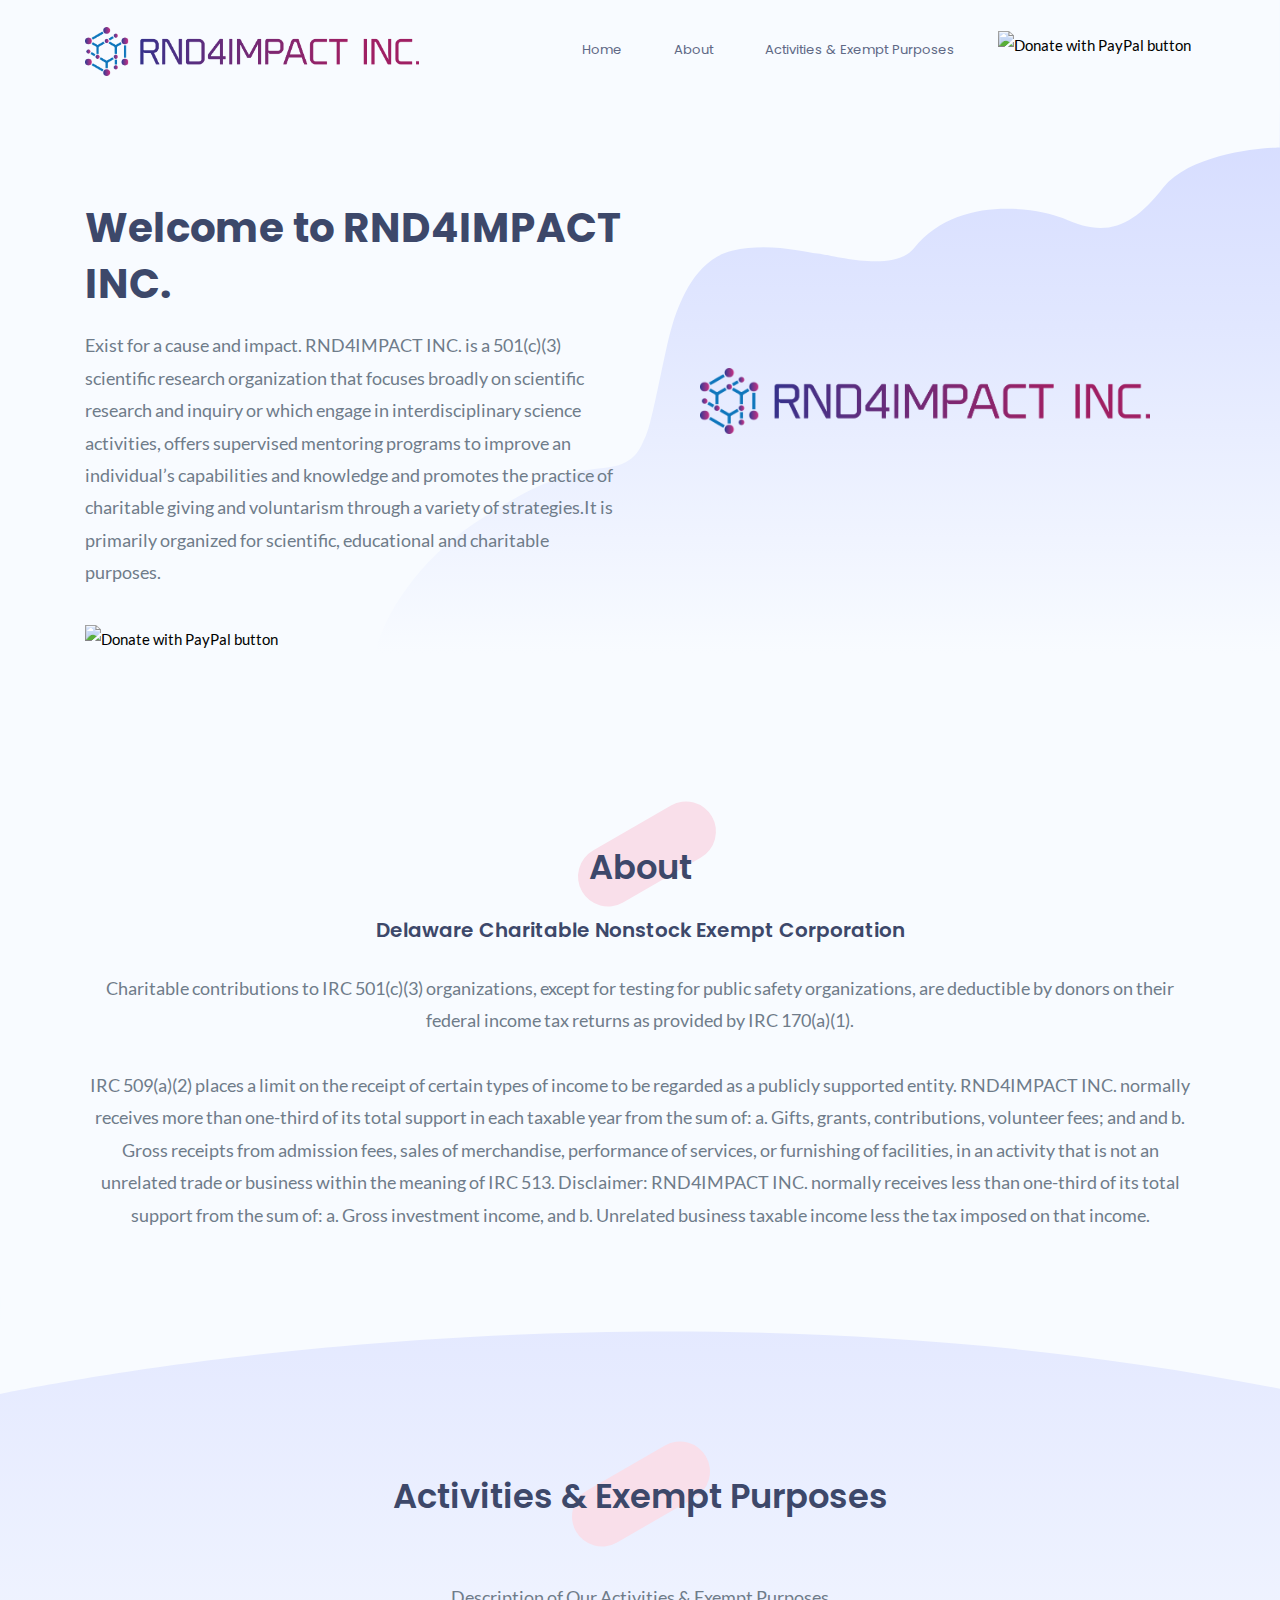
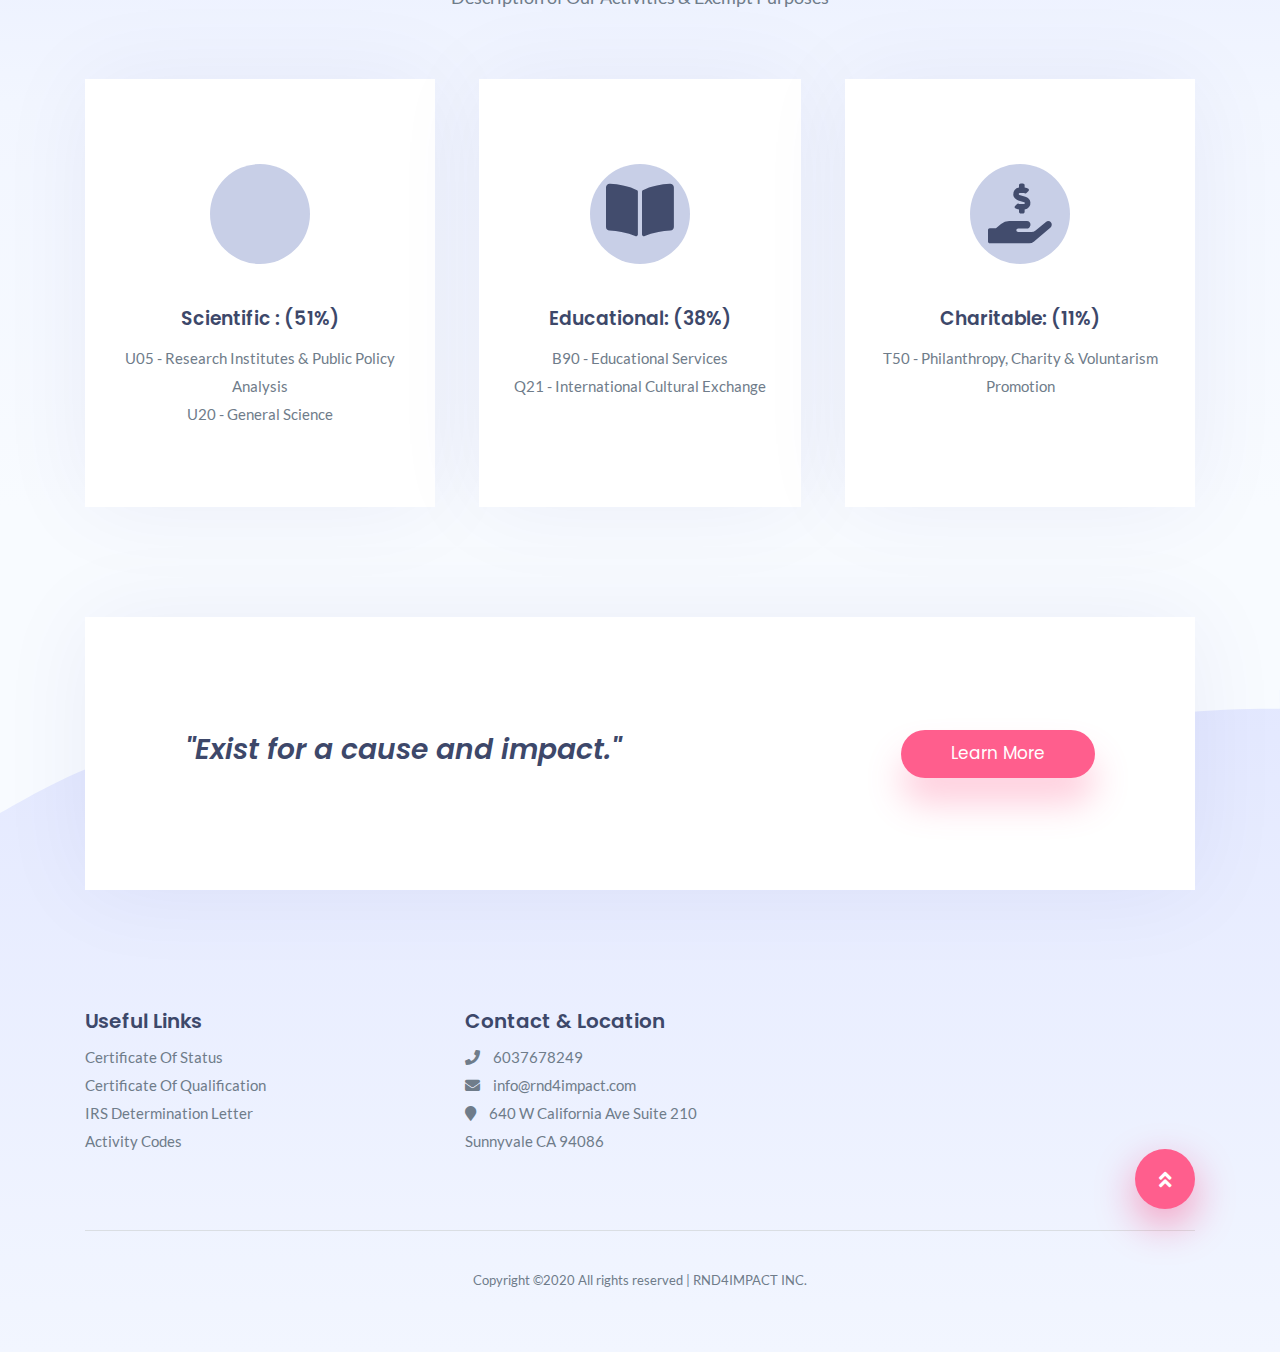
==== index.html @ 189700ea "Update index.html" ====
<!DOCTYPE html>
<html lang="zxx" class="js">
<head>
<meta charset="utf-8">
<meta name="author" content="Company Name">
<meta name="viewport" content="width=device-width, initial-scale=1, shrink-to-fit=no">
<title>RND4IMPACT INC.</title>
<meta name="description" content="description">
<meta name="keywords" content="keywords">
<!-- Favicon  -->
<link rel="shortcut icon" href="img/fav-icon.png">
<link rel="stylesheet" href="css/bootstrap.css">
<!-- styles for site -->
<link rel="stylesheet" href="css/style.css">
<link href="https://fonts.googleapis.com/css2?family=Poppins:ital,wght@0,100;0,200;0,300;0,400;0,500;0,600;0,700;1,100;1,200;1,300;1,400;1,500;1,600;1,700&display=swap" rel="stylesheet">
<script src="https://kit.fontawesome.com/1915f6d70a.js" crossorigin="anonymous"></script>
</head>

<body data-spy="scroll" data-target="#mainnav" data-offset="80" class="aster">
<div class="header-area" id="home">
  <header class="site-header is-sticky"> 
    
    <!-- Navbar -->
    <nav class="navbar navbar-expand-lg navbar-light is-transparent" id="mainnav">
      <div class="container"> <a class="navbar-brand" href="index.html"> <img src="img/INC-1.png" class="logo img-fluid" alt=""> </a>
        <button class="navbar-toggler" type="button" data-toggle="collapse" data-target="#navbarTogglerDemo01" aria-controls="navbarTogglerDemo01" aria-expanded="false" aria-label="Toggle navigation"> <span class="navbar-icon"> <i class="fas fa-bars"></i> </span> </button>
        <div class="collapse navbar-collapse justify-content-end" id="navbarTogglerDemo01">
          <ul class="navbar-nav">
            <li class="nav-item dropdown"> <a class="nav-link" href="#" >Home </a> </li>
            <li class="nav-item"> <a class="nav-link" href="index.html#about">About</a> </li>
            <li class="nav-item"> <a class="nav-link" href="index.html#activities">Activities & Exempt Purposes</a> </li>
            <!--<li class="nav-item"> <a class="nav-link" href="index.html#contact">Contact</a> </li>-->
            <li class="nav-item">
              <form action="https://www.paypal.com/cgi-bin/webscr" method="post" target="_top">
                <input type="hidden" name="cmd" value="_s-xclick" />
                <input type="hidden" name="hosted_button_id" value="R77Q7DHA9CYAE" />
                <input type="image" src="https://www.paypalobjects.com/en_US/i/btn/btn_donateCC_LG.gif" border="0" name="submit" title="PayPal - The safer, easier way to pay online!" alt="Donate with PayPal button" />
                <img alt="" border="0" src="https://www.paypal.com/en_US/i/scr/pixel.gif" width="1" height="1" />
              </form>
            </li>
          </ul>
          <!-- navbar --> 
          
        </div>
      </div>
      <!-- Container --> 
    </nav>
    <!-- End Navbar --> 
    
  </header>
  <div class="header-content">
    <div class="container">
      <div class="row align-items-center justify-content-between">
        <div class="col-lg-6 text-center text-lg-left order-last order-lg-first">
          <div class="header-text">
            <h1 class="sec-title-xl">Welcome to RND4IMPACT INC.</h1>
            <p class="lead">Exist for a cause and impact. RND4IMPACT INC. is a 501(c)(3) scientific research organization that focuses broadly on scientific research and inquiry or which engage in interdisciplinary science activities, offers supervised mentoring programs to improve an individual’s capabilities and knowledge and promotes the practice of charitable giving and voluntarism through a variety of strategies.It is primarily organized for scientific, educational and charitable purposes.</p>
            <form action="https://www.paypal.com/cgi-bin/webscr" method="post" target="_top">
              <input type="hidden" name="cmd" value="_s-xclick" />
              <input type="hidden" name="hosted_button_id" value="R77Q7DHA9CYAE" />
              <input type="image" src="https://www.paypalobjects.com/en_US/i/btn/btn_donateCC_LG.gif" border="0" name="submit" title="PayPal - The safer, easier way to pay online!" alt="Donate with PayPal button" />
              <img alt="" border="0" src="https://www.paypal.com/en_US/i/scr/pixel.gif" width="1" height="1" />
            </form>
          </div>
        </div>
        <!-- col -->
        
        <div class="col-lg-6">
          <div class="header-img sec-img"> <img src="img/INC-1.png" class="img-fluid" alt=""> </div>
        </div>
        <!-- col --> 
        
      </div>
      <!-- row --> 
    </div>
    <!-- Container --> 
  </div>
</div>

<!--   WHY THIS STARTS  -->
<div class="why-this section-pad-lg section-pad nopb" id="about">
  <div class="container">
    <div class="row justify-content-center">
      <div class="col-lg-12 text-center">
        <div class="sec-heading">
          <h2 class="sec-title-lg">About</h2>
          <!-- <p class="lead">Delaware Charitable Nonstock Exempt Corporation</p> -->
          <h5 class="mt-4">Delaware Charitable Nonstock Exempt Corporation</h5>
          <p class="lead mt--30">Charitable contributions to IRC 501(c)(3) organizations, except for testing for public safety organizations, are deductible by donors on their federal income tax returns as provided by IRC 170(a)(1). <br>
            <br>
            IRC 509(a)(2) places a limit on the receipt of certain types of income to be regarded as a publicly supported entity. RND4IMPACT INC. normally receives more than one-third of its total support in each taxable year from the sum of: a. Gifts, grants, contributions, volunteer fees; and and b. Gross receipts from admission fees, sales of merchandise, performance of services, or furnishing of facilities, in an activity that is not an unrelated trade or business within the meaning of IRC 513. Disclaimer: RND4IMPACT INC. normally receives less than one-third of its total support from the sum of: a. Gross investment income, and b. Unrelated business taxable income less the tax imposed on that income. </p>
        </div>
      </div>
      <!-- col --> 
    </div>
  </div>
  <!-- Container --> 
</div>
<!--   WHY THIS ENDS  --> 

<!--  FEATURE STARTS -->

<div class="feature section-pad nopb" id="activities">
  <div class="container">
    <div class="row justify-content-center">
      <div class="col-lg-6 text-center">
        <div class="sec-heading">
          <h2 class="sec-title-lg">Activities & Exempt Purposes</h2>
          <p class="lead">Description of Our Activities & Exempt Purposes</p>
        </div>
      </div>
      <!-- col --> 
    </div>
    <!-- row -->
    
    <div class="row justify-content-center text-center">
      <div class="col-lg-4 col-md-6">
        <div class="why-box" >
          <div class="why-img">
            <div class="social-icon"> <a href="#"><i class="fas fa-wave-square fa-4x"></i></a> </div>
          </div>
          <h2>Scientific : (51%)</h2>
          <p>U05 - Research Institutes & Public Policy Analysis<br>
            U20 - General Science<br>
            <br>
          </p>
        </div>
      </div>
      <!-- col -->
      
      <div class="col-lg-4 col-md-6">
        <div class="why-box" >
          <div class="why-img">
            <div class="social-icon"> <a href="#"><i class="fas fa-book-open fa-4x"></i></a> </div>
          </div>
          <h2>Educational: (38%)</h2>
          <p>B90 - Educational Services <br>
            Q21 - International Cultural Exchange</p>
        </div>
      </div>
      <!-- col -->
      
      <div class="col-lg-4 col-md-6">
        <div class="why-box" >
          <div class="why-img">
            <div class="social-icon"> <a href="#"><i class="fas fa-hand-holding-usd fa-4x"></i></a> </div>
          </div>
          <h2>Charitable: (11%)</h2>
          <p>T50 - Philanthropy, Charity & Voluntarism Promotion</p>
        </div>
      </div>
      <!-- col --> 
      
    </div>
    <!-- feature-content --> 
    
  </div>
  <!-- Container --> 
</div>
<!--  FEATURE ENDS --> 

<!-- CALL TO ACTION STARTS -->
<div class="cta section-pad-sm section-pad nopb">
  <div class="container">
    <div class="cta-box">
      <div class="row align-items-center justify-content-between">
        <div class="col-md-7">
          <h2 class="cta-header"><i>"Exist for a cause and impact."</i></h2>
        </div>
        <div class="col-md-4">
          <div class="cta-btn"> <a  href="#" class="btn-lg">Learn More</a> </div>
        </div>
      </div>
      <!-- row --> 
    </div>
    <!-- cta-box --> 
    
  </div>
  <!-- Container --> 
</div>
<!-- CALL TO ACTION ENDS --> 
<!-- footer start -->
<div class="footer-area nopd" id="contact">
  <div class="container">
    <div class="footer-content">
      <div class="row"> 
        
        <!-- col -->
        
        <div class="col-md-4">
          <div class="footer-widget"><br>
            <h5>Useful Links</h5>
            <ul class="footer-list">
              <li><a href="docs/certificate_of_status.pdf">Certificate Of Status</a></li>
              <li><a href="docs/certificate_of_qualification.pdf">Certificate Of Qualification </a></li>
              <li><a href="docs/irs_determination_letter.pdf">IRS Determination Letter</a></li>
              <li><a href="http://connectbrevard.org/PubApps/nteeSearch.php?gQry=allMajor&codeType=NTEE">Activity Codes</a></li>
              <!-- <li><a href="#">Contact</a></li> -->
            </ul>
          </div>
        </div>
        <!-- col --> 
        
        <!-- col -->
        
        <div class="col-md-4">
          <div class="footer-widget"><br>
            <h5>Contact & Location</h5>
            <ul class="footer-list">
              <li><i class="fa fa-phone"></i> 6037678249 </li>
              <li> <i class="fa fa-envelope"></i> <a href="mailto:info@rnd4impact.com">info@rnd4impact.com</a></li>
              <li><i class="fa fa-map-marker"></i> 640 W California Ave Suite 210 </li>
              <li>Sunnyvale CA 94086</li>
            </ul>
          </div>
        </div>
        <!-- col --> 
        
      </div>
      <!-- row -->
      <div class="up-icon"> <i class="fas fa-angle-double-up fa-lg"></i> </div>
    </div>
    <!-- Footer-content -->
    <div class="footer-text text-center">
      <p>Copyright ©2020 All rights reserved | RND4IMPACT INC.</p>
    </div>
  </div>
  <!-- Container --> 
</div>
<!-- footer end --> 

<!-- js Links start --> 
<script src="js/jquery.bundle.js"></script> 
<script src="js/script.js"></script> 
<!-- js Links end -->

</body>
</html>
---- css/style.css ----
@font-face {
  font-family: 'Poppins';
  src: url("../fonts/Poppins-Bold.eot");
  src: local("Poppins Bold"), local("Poppins-Bold"), url("../fonts/Poppins-Bold.eot?#iefix") format("embedded-opentype"), url("../fonts/Poppins-Bold.woff2") format("woff2"), url("../fonts/Poppins-Bold.woff") format("woff"), url("../fonts/Poppins-Bold.ttf") format("truetype");
  font-weight: bold;
  font-style: normal;
}
@font-face {
  font-family: 'Poppins';
  src: url("../fonts/Poppins-SemiBold.eot");
  src: local("Poppins SemiBold"), local("Poppins-SemiBold"), url("../fonts/Poppins-SemiBold.eot?#iefix") format("embedded-opentype"), url("../fonts/Poppins-SemiBold.woff2") format("woff2"), url("../fonts/Poppins-SemiBold.woff") format("woff"), url("../fonts/Poppins-SemiBold.ttf") format("truetype");
  font-weight: 600;
  font-style: normal;
}
@font-face {
  font-family: 'Poppins';
  src: url("../fonts/Poppins-Regular.eot");
  src: local("Poppins Regular"), local("Poppins-Regular"), url("../fonts/Poppins-Regular.eot?#iefix") format("embedded-opentype"), url("../fonts/Poppins-Regular.woff2") format("woff2"), url("../fonts/Poppins-Regular.woff") format("woff"), url("../fonts/Poppins-Regular.ttf") format("truetype");
  font-weight: normal;
  font-style: normal;
}
@font-face {
  font-family: 'Poppins';
  src: url("../fonts/Poppins-Light.eot");
  src: local("Poppins Light"), local("Poppins-Light"), url("../fonts/Poppins-Light.eot?#iefix") format("embedded-opentype"), url("../fonts/Poppins-Light.woff2") format("woff2"), url("../fonts/Poppins-Light.woff") format("woff"), url("../fonts/Poppins-Light.ttf") format("truetype");
  font-weight: 300;
  font-style: normal;
}
@font-face {
  font-family: 'Lato';
  src: url("../fonts/Lato-Regular.eot");
  src: local("Lato Regular"), local("Lato-Regular"), url("../fonts/Lato-Regular.eot?#iefix") format("embedded-opentype"), url("../fonts/Lato-Regular.woff2") format("woff2"), url("../fonts/Lato-Regular.woff") format("woff"), url("../fonts/Lato-Regular.ttf") format("truetype");
  font-weight: normal;
  font-style: normal;
}
@font-face {
  font-family: 'Hind Madurai';
  src: url("../fonts/HindMadurai-Regular.eot");
  src: local("Hind Madurai Regular"), local("HindMadurai-Regular"), url("../fonts/HindMadurai-Regular.eot?#iefix") format("embedded-opentype"), url("../fonts/HindMadurai-Regular.woff2") format("woff2"), url("../fonts/HindMadurai-Regular.woff") format("woff"), url("../fonts/HindMadurai-Regular.ttf") format("truetype");
  font-weight: normal;
  font-style: normal;
}
@font-face {
  font-family: 'Hind Madurai';
  src: url("../fonts/HindMadurai-SemiBold.eot");
  src: local("Hind Madurai SemiBold"), local("HindMadurai-SemiBold"), url("../fonts/HindMadurai-SemiBold.eot?#iefix") format("embedded-opentype"), url("../fonts/HindMadurai-SemiBold.woff2") format("woff2"), url("../fonts/HindMadurai-SemiBold.woff") format("woff"), url("../fonts/HindMadurai-SemiBold.ttf") format("truetype");
  font-weight: 600;
  font-style: normal;
}
@font-face {
  font-family: 'Hind Madurai';
  src: url("../fonts/HindMadurai-Bold.eot");
  src: local("Hind Madurai Bold"), local("HindMadurai-Bold"), url("../fonts/HindMadurai-Bold.eot?#iefix") format("embedded-opentype"), url("../fonts/HindMadurai-Bold.woff2") format("woff2"), url("../fonts/HindMadurai-Bold.woff") format("woff"), url("../fonts/HindMadurai-Bold.ttf") format("truetype");
  font-weight: bold;
  font-style: normal;
}
body {
  font-family: 'Poppins';
  font-size: 14px;
  line-height: 1.875;
  font-weight: normal;
  color: #6f7c8a;
  background-color: #F8FBFF;
  position: relative;
  min-width: 320px;
}
@media all and (min-width: 576px) {
  body {
    font-size: 15px;
  }
}
@media all and (min-width: 1400px) {
  body {
    font-size: 16px;
  }
}
html, body {
  overflow-x: hidden;
}
h1, h2, h3, h4, h5, h6, .h1, .h2, .h3, .h4, .h5, .h6 {
  line-height: 1.33;
  font-weight: 600;
}
h1, .h1 {
  font-size: 2.93em;
}
h2, .h2 {
  font-size: 2.3em;
}
h3, .h3 {
  font-size: 1.87em;
}
h4, .h4 {
  font-size: 1.6em;
}
h5, .h5 {
  font-size: 1.33em;
}
h6, .h6 {
  font-size: 1.07em;
}
.lead {
  font-size: 1.1em;
  line-height: 1.8;
  font-weight: normal;
}
@media all and (min-width: 576px) {
  .lead {
    font-size: 1.2em;
  }
}
ul, ol {
  padding: 0;
}
ul li, ol li {
  list-style: none;
}
.relative {
  position: relative;
}
b, strong {
  font-weight: 600;
}
a {
  outline: 0;
  transition: all 0.5s;
}
a:link, a:visited {
  text-decoration: none;
}
a:hover, a:focus, a:active {
  outline: 0;
}
button {
  cursor: pointer;
  transition: all .5s;
}
button:focus {
  outline: 0;
}
.container {
  position: relative;
  z-index: 5;
}
.overflow {
  overflow: hidden;
}
.aster {
  font-family: 'Lato';
}
.aster h1, .aster h2, .aster h3, .aster h4, .aster h5, .aster h6 {
  font-family: 'Poppins';
  color: #3d486a;
}
.aster blockquote {
  color: #6f7c8a;
}
.aster-alter {
  background-color: #fff;
}
.hosta {
  background-color: #fff;
}
.hosta h1, .hosta h2, .hosta h3, .hosta h4, .hosta h5, .hosta h6, .hosta span, .hosta blockquote {
  font-family: 'Hind Madurai';
  color: #4a5b7a;
}
.hosta p {
  font-weight: 300;
}
.hosta .lead {
  font-weight: normal;
}
a {
  text-decoration: none;
}
a:hover {
  color: #fff;
  text-decoration: none;
}
img {
  max-width: 100%;
}
input:focus {
  outline: none;
}
textarea {
  height: 60px;
}
textarea:focus {
  outline: none;
}
@media all and (min-width: 992px) {
  .sec-text-pad {
    padding-right: 20px;
    padding-left: 20px;
  }
}
.sec-heading {
  padding-bottom: 30px;
}
.sec-heading p {
  padding-top: 20px;
}
.sec-heading-s3 {
  padding-bottom: 20px;
}
.sec-heading-s3 p {
  padding-top: 10px;
  color: #4a5b7a;
}
@media all and (min-width: 576px) {
  .sec-heading {
    padding-bottom: 50px;
  }
  .sec-heading p {
    padding-top: 50px;
  }
  .sec-heading-s3 {
    padding-bottom: 50px;
  }
  .sec-heading-s3 p {
    padding-top: 20px;
  }
  .sec-heading-xl p {
    padding-top: 30px;
  }
}
.sec-heading h2::before {
  content: "";
  position: absolute;
  width: 100px;
  height: 40px;
  border-radius: 40px;
  background-color: #f9dfea;
  -webkit-transform: rotate(-30deg);
  -moz-transform: rotate(-30deg);
  left: 36%;
  top: -4%;
  z-index: -1;
}
@media all and (min-width: 361px) {
  .sec-heading h2::before {
    left: 38%;
  }
}
@media all and (min-width: 481px) {
  .sec-heading h2::before {
    width: 120px;
    height: 50px;
  }
}
@media all and (min-width: 768px) {
  .sec-heading h2::before {
    width: 140px;
    left: 40%;
  }
}
@media all and (min-width: 992px) {
  .sec-heading h2::before {
    width: 150px;
    height: 60px;
    left: 37%;
  }
}
.text-block {
  padding-top: 30px;
}
.text-block p {
  padding: 0;
  margin: 0;
}
@media all and (min-width: 768px) {
  .text-block {
    padding-top: 0;
  }
  .text-block p {
    padding: 10px 0;
  }
}
.text-block-1 h2 {
  font-weight: 600;
  font-size: 1.5em;
  line-height: 1.5;
}
@media all and (min-width: 480px) {
  .text-block-1 p {
    padding-top: 10px;
  }
  .text-block-1 h2 {
    font-size: 2.5em;
  }
}
@media all and (min-width: 992px) {
  .text-block-1 p {
    padding-right: 80px;
  }
  .text-block-1 h2 {
    font-size: 2.88em;
  }
}
.text-block-2 {
  padding-top: 30px;
}
.text-block-2 p {
  padding-top: 5px;
  padding-bottom: 10px;
  margin: 0;
}
@media all and (min-width: 768px) {
  .text-block-2 {
    padding-top: 0;
  }
  .text-block-2 p {
    padding-top: 20px;
    padding-bottom: 30px;
  }
}
.sec-img {
  max-width: 250px;
  margin: 0 auto;
  text-align: center;
}
@media all and (min-width: 576px) {
  .sec-img {
    max-width: 450px;
  }
}
@media all and (min-width: 992px) {
  .sec-img {
    max-width: 100%;
  }
}
.sec-title-sm {
  font-weight: normal;
  font-size: 1em;
  line-height: 1.8;
}
.sec-title-md {
  line-height: 1.5;
}
.sec-title-lg {
  font-size: 1.4em;
  line-height: 1.5;
}
.sec-title-xl {
  font-size: 1.5em;
  font-weight: bold;
  line-height: 1.375;
}
.sec-title-xxl {
  font-size: 1.6em;
  line-height: 1.5;
}
@media all and (min-width: 480px) {
  .sec-title-lg {
    font-size: 2.2em;
  }
  .sec-title-xl {
    font-size: 2.5em;
  }
  .sec-title-xxl {
    font-size: 2.5em;
  }
}
@media all and (min-width: 768px) {
  .sec-title {
    font-size: 3em;
  }
  .sec-title-sm {
    font-size: 1.25em;
  }
  .sec-title-lg {
    font-size: 2.25em;
  }
  .sec-title-xl {
    font-size: 2.7em;
  }
}
.pt {
  padding-top: 50px;
}
.pt-sm {
  padding-top: 20px;
}
.pb {
  padding-bottom: 50px;
}
@media all and (min-width: 576px) {
  .pt {
    padding-top: 100px;
  }
  .pb {
    padding-bottom: 100px;
  }
}
@media all and (min-width: 992px) {
  .pt {
    padding-top: 130px;
  }
  .pt-sm {
    padding-top: 50px;
  }
  .pb {
    padding-bottom: 130px;
  }
}
.horizontal-line {
  height: 1px;
  width: 100px;
  background-color: #fff;
  margin-bottom: 5px;
  margin-left: 2px;
  display: inline-block;
}
.error {
  color: #d63031;
}
.section-pad {
  padding-top: 50px;
  padding-bottom: 50px;
}
.section-pad-xs {
  padding-top: 50px;
  padding-bottom: 50px;
}
.section-pad-sm {
  padding-top: 50px;
  padding-bottom: 50px;
}
.section-pad-md {
  padding-top: 50px;
  padding-bottom: 50px;
}
.section-pad-lg {
  padding-top: 60px;
  padding-bottom: 60px;
}
.section-pad-xl {
  padding-top: 70px;
  padding-bottom: 70px;
}
.section-pad.nopd {
  padding-top: 0;
  padding-bottom: 0;
}
.section-pad.nopb {
  padding-bottom: 0;
}
.section-pad.nopt {
  padding-top: 0;
}
@media all and (min-width: 576px) {
  .section-pad {
    padding-top: 80px;
    padding-bottom: 80px;
  }
  .section-pad-xs {
    padding-top: 50px;
    padding-bottom: 50px;
  }
  .section-pad-sm {
    padding-top: 60px;
    padding-bottom: 60px;
  }
  .section-pad-md {
    padding-top: 70px;
    padding-bottom: 70px;
  }
  .section-pad-lg {
    padding-top: 90px;
    padding-bottom: 90px;
  }
  .section-pad-xl {
    padding-top: 100px;
    padding-bottom: 100px;
  }
}
@media all and (min-width: 992px) {
  .section-pad {
    padding-top: 175px;
    padding-bottom: 175px;
  }
  .section-pad-xs {
    padding-top: 80px;
    padding-bottom: 80px;
  }
  .section-pad-sm {
    padding-top: 110px;
    padding-bottom: 110px;
  }
  .section-pad-md {
    padding-top: 150px;
    padding-bottom: 150px;
  }
  .section-pad-lg {
    padding-top: 190px;
    padding-bottom: 190px;
  }
  .section-pad-xl {
    padding-top: 245px;
    padding-bottom: 245px;
  }
}
@media all and (min-width: 992px) {
  .box-border {
    border: 1px solid #e1e4ec;
  }
  .box-border-tn {
    border-top: none;
  }
  .box-border-bn {
    border-bottom: none;
  }
  .box-border-rn {
    border-right: none;
  }
  .box-border-ln {
    border-left: none;
  }
}
.mb-x1 {
  margin-bottom: 10px;
}
.mb-x2 {
  margin-bottom: 20px;
}
.mb-x3 {
  margin-bottom: 30px;
}
.mb-x4 {
  margin-bottom: 40px;
}
.mb-x5 {
  margin-bottom: 50px;
}
.mbn-x1 {
  margin-bottom: -10px;
}
.mbn-x2 {
  margin-bottom: -20px;
}
.mbn-x3 {
  margin-bottom: -30px;
}
.mbn-x4 {
  margin-bottom: -40px;
}
.mbn-x5 {
  margin-bottom: -50px;
}
.mt-x1 {
  margin-top: 10px;
}
.mt-x2 {
  margin-top: 20px;
}
.mt-x3 {
  margin-top: 30px;
}
.mt-x4 {
  margin-top: 40px;
}
.mt-x5 {
  margin-top: 50px;
}
.mtn-x1 {
  margin-top: -10px;
}
.mtn-x2 {
  margin-top: -20px;
}
.mtn-x3 {
  margin-top: -30px;
}
.mtn-x4 {
  margin-top: -40px;
}
.mtn-x5 {
  margin-top: -50px;
}
.navbar-brand {
  transition: .6s;
  padding: 0;
  height: auto;
  transition: all .5s linear;
}
.navbar-brand img {
  max-height: 70%;
  margin-top: 12px;
}
.site-header {
  position: relative;
  transition: all .5s linear;
}
.site-header .navbar {
  background: transparent;
  position: relative;
  z-index: 2000;
  top: 0;
  width: 100%;
  transition: all .5s linear;
}
.site-header.has-fixed .navbar {
  position: fixed;
  width: 100%;
  transition: padding .5s linear;
  padding: 10px 0;
  top: 0;
  background-color: #dee4ff;
}
.site-header.has-fixed .navbar-brand {
  padding-top: 0;
  padding-bottom: 0;
  height: 50px;
  transition: all .5s linear;
}
.header-area-s2 .site-header {
  position: relative;
  transition: all .5s linear;
}
.header-area-s2 .site-header .navbar {
  background: transparent;
  position: relative;
  z-index: 2000;
  top: 0;
  width: 100%;
  transition: all .5s linear;
}
.header-area-s2 .site-header.has-fixed .navbar {
  position: fixed;
  width: 100%;
  transition: padding .5s linear;
  padding: 10px 0;
  top: 0;
  background-color: #8b9aff;
}
.header-area-s2 .site-header.has-fixed .navbar-brand {
  padding-top: 0;
  padding-bottom: 0;
  height: 50px;
  transition: all .5s linear;
}
.header-area-s3 .site-header {
  position: relative;
  transition: all .5s linear;
}
.header-area-s3 .site-header .navbar {
  background: transparent;
  position: relative;
  z-index: 2000;
  top: 0;
  width: 100%;
  transition: all .5s linear;
}
.header-area-s3 .site-header.has-fixed .navbar {
  position: fixed;
  width: 100%;
  transition: padding .5s linear;
  padding: 10px 0;
  top: 0;
  background-color: #4e3bb1;
}
.header-area-s3 .site-header.has-fixed .navbar-brand {
  padding-top: 0;
  padding-bottom: 0;
  height: 50px;
  transition: all .5s linear;
}
@media all and (min-width: 992px) {
  .navbar-brand {
    height: 70px;
  }
  .site-header .navbar {
    position: absolute;
    padding: 15px 0;
  }
  .header-area-s2 .site-header .navbar {
    position: absolute;
    padding: 15px 0;
  }
  .header-area-s3 .site-header .navbar {
    position: absolute;
    padding: 15px 0;
  }
}
.navbar.is-transparent.active {
  background: #dee4ff;
}
.header-area-s2 .navbar.is-transparent.active {
  background: #8b9aff;
}
.header-area-s3 .navbar.is-transparent.active {
  background: #1A0C52;
}
@media all and (min-width: 992px) {
  .navbar.is-transparent.active {
    background: transparent;
  }
  .header-area-s2 .navbar.is-transparent.active {
    background: transparent;
  }
  .header-area-s3 .navbar.is-transparent.active {
    background: transparent;
  }
}
.navbar-toggler {
  background-color: #8b9aff;
}
.navbar-toggler:focus {
  outline: none;
}
.header-area-s2 .navbar-toggler {
  background-color: #3742fa;
}
.header-area-s3 .navbar-toggler {
  background-color: #6580CE;
}
.navbar-icon i {
  color: #fff;
}
.navbar-light .navbar-nav .nav-link {
  color: #606985;
  font-size: .875em;
  line-height: 2.5;
  font-family: 'Poppins';
  font-weight: normal;
}
.navbar-light .navbar-nav .nav-link:hover {
  color: #2980b9;
}
.header-area-s2 .navbar-light .navbar-nav .nav-link {
  color: #fff;
}
.header-area-s2 .navbar-light .navbar-nav .nav-link:hover {
  color: #3742fa;
}
.header-area-s3 .navbar-light .navbar-nav .nav-link {
  color: #fff;
}
.header-area-s3 .navbar-light .navbar-nav .nav-link:hover {
  color: #fff200;
}
.dropdown:hover .nav-link, .dropdown:focus .nav-link {
  color: #2980b9;
}
.header-area-s2 .dropdown:hover .nav-link, .header-area-s2 .dropdown:focus .nav-link {
  color: #3742fa;
}
.header-area-s3 .dropdown:hover .nav-link, .header-area-s3 .dropdown:focus .nav-link {
  color: #fff200;
}
.nav-item {
  padding: 0 5px 0 5px;
}
.nav-item:last-child {
  padding-right: 0;
  padding-left: 5px;
  padding-top: 0;
}
@media all and (min-width: 992px) {
  .nav-item:last-child {
    padding-right: 0;
    padding-left: 18px;
    padding-top: 5px;
  }
}
@media all and (min-width: 1200px) {
  .nav-item {
    padding: 0 18px 0 18px;
  }
}
.logo {
  width: 160px;
  height: auto;
}
@media all and (min-width: 480px) {
  .logo {
    width: auto;
    height: auto;
  }
}
.dropdown-menu {
  background-color: #6580CE;
  padding: 0;
  top: 115%;
  border: none;
  border-radius: 0;
}
.dropdown-item {
  color: #fff;
  font-size: .875em;
  line-height: 2.5;
  font-family: 'Poppins';
  font-weight: normal;
  padding: 5px 15px;
  text-align: left;
}
.dropdown-item:hover {
  background-color: #4834d4;
  color: #fff;
}
.dropdown-item:focus {
  background-color: #6580CE;
  color: #fff;
}
.dropdown-item.active {
  background-color: #4834d4;
}
.dropdown-toggle:after {
  vertical-align: 1px;
  border-top: 5px solid;
  border-right: 5px solid transparent;
  border-bottom: 0;
  border-left: 5px solid transparent;
}
.btn-menu {
  display: inline-block;
  border: none;
  padding: 2px 30px 2px 30px;
  border-radius: 30px;
  font-family: 'Poppins';
  font-weight: 600;
  font-size: .875em;
  line-height: 2.5;
  background-color: #C8CFE7;
  color: #3d486a;
}
.btn-menu:hover {
  background-color: #FF5E8D;
}
.btn-menu-2 {
  border: 2px solid #fff;
  background-color: transparent;
  color: #fff;
}
.btn-menu-2:hover {
  background-color: transparent;
  border: 2px solid #FF5E8D;
}
.btn-menu-3 {
  font-family: 'Hind Madurai';
  background-color: rgba(255, 255, 255, 0.1);
  color: #fff;
  transition: all .5s ease;
}
.btn-menu-3 i {
  transition: all .5s ease;
  color: #f7949c;
  padding-left: 10px;
}
.btn-menu-3:hover {
  background-color: #C8CFE7;
  color: #3d486a;
}
.btn-menu-3:hover i {
  color: #3d486a;
}
.btn-link {
  text-decoration: none;
  color: #FF5E8D;
  font-family: 'Lato';
  font-weight: normal;
  font-size: 1em;
  line-height: 2.25em;
  border-bottom: 1px solid #FF5E8D;
}
.btn-link:focus {
  color: #FF5E8D;
  border: none;
}
.btn-link:hover {
  color: #7c98e7;
  border-bottom: 1px solid #7c98e7;
  text-decoration: none;
}
.btn-hover:hover {
  color: #FF5E8D;
  background-color: #fff;
  box-shadow: 0px 25px 35px rgba(255, 255, 255, 0.3);
}
.btn-lg {
  display: inline-block;
  border: none;
  border-radius: 30px;
  font-family: 'Poppins';
  font-weight: normal;
  padding: 5px 30px 5px 30px;
  color: #fff;
  box-shadow: 0px 25px 35px rgba(255, 94, 141, 0.3);
  font-size: 1em;
  line-height: 2;
  background-color: #FF5E8D;
}
.btn-lg:hover {
  background-color: #7c98e7;
  box-shadow: 0px 25px 35px rgba(124, 152, 231, 0.3);
}
.btn-lg-s3 {
  display: inline-block;
  font-family: 'Hind Madurai';
  font-weight: 600;
  position: relative;
  border: none;
  border-radius: 30px;
  padding: 5px 30px 5px 30px;
  background: linear-gradient(to right, #f5848f, #fdb8ab);
  -webkit-backface-visibility: hidden;
  z-index: 1;
}
.btn-lg-s3 span {
  color: #fff;
  position: relative;
  z-index: 3;
}
.btn-lg-s3:after {
  position: absolute;
  content: '';
  top: 0;
  left: 0;
  width: 100%;
  height: 100%;
  border-radius: 30px;
  background: linear-gradient(to right, #fdb8ab, #f5848f);
  transition: opacity 0.5s ease-out;
  z-index: 2;
  opacity: 0;
}
.btn-lg-s3:hover:after {
  opacity: 1;
}
.btn-s2:hover {
  box-shadow: none;
  background-color: #fff;
  color: #FF5E8D;
}
.btn-price {
  background-color: #c8cfe7;
  color: #3d486a;
  box-shadow: none;
}
.btn-price:hover {
  color: #fff;
  background-color: #FF5E8D;
  box-shadow: 0px 25px 35px rgba(255, 94, 141, 0.3);
}
.btn-xl {
  padding: 8px 50px 8px 50px;
}
.btn-xl-s3 {
  padding: 7px 45px 7px 45px;
}
.btn-md {
  padding: 8px 35px 8px 35px;
}
.active-box-s2 .btn-lg-s3 {
  background: linear-gradient(to right, #f5848f, #fdb8ab);
}
.active-box-s2 .btn-lg-s3:hover:after {
  opacity: 0;
}
.active-box-s2 span {
  color: #fff;
}
@media only screen and (min-width: 480px) {
  .btn-lg {
    padding: 7px 40px 7px 40px;
  }
  .btn-lg-s3 {
    padding: 7px 30px 7px 30px;
  }
  .btn-xl {
    padding: 8px 55px 8px 55px;
  }
  .btn-xl-s3 {
    padding: 7px 50px 7px 50px;
  }
  .btn-md {
    padding: 8px 40px 8px 40px;
  }
}
@media only screen and (min-width: 768px) {
  .btn-lg {
    padding: 7px 50px 7px 50px;
    font-size: 1.125em;
  }
  .btn-lg-s3 {
    padding: 7px 35px 7px 35px;
    font-size: 1.125em;
  }
  .btn-xl {
    padding: 8px 60px 8px 60px;
  }
  .btn-xl-s3 {
    padding: 7px 58px 7px 58px;
  }
  .btn-md {
    padding: 8px 50px 8px 50px;
  }
  .btn-link {
    font-size: 1.25em;
  }
}
.header-area {
  position: relative;
  background: linear-gradient(to bottom, #cfd6ff, #e1e7ff, #f8fbff);
}
.header-area:before {
  content: '';
  position: absolute;
  left: 0;
  top: 0;
  height: 100%;
  width: 100%;
  background: url(../img/shape-a.svg);
  background-repeat: no-repeat;
  background-size: cover;
  z-index: 0;
  background-position: 100% 40%;
}
.header-content {
  padding-top: 10px;
}
.header-text {
  padding-top: 10px;
}
.header-text-lg {
  padding-top: 50px;
}
.header-text-lg h1 {
  font-size: 2em;
  font-weight: bold;
  line-height: 1.2;
}
.header-text-s2 {
  padding-bottom: 20px;
}
.header-text-s2 h1 {
  color: #fff;
  font-size: 1.5em;
  line-height: 1.375;
}
.header-text-s2 p {
  color: #fff;
  padding: 5px 0;
}
.header-text-s3 {
  padding-top: 20px;
  color: #fff;
}
.header-text-s3 h1 {
  line-height: 1.125;
  color: #fff;
}
.header-img {
  max-width: 200px;
  margin-left: auto;
  margin-right: auto;
}
.header-img-s3 {
  max-width: 200px;
}
.header-img-s4 {
  padding-top: 20px;
}
@media all and (min-width: 480px) {
  .header-text {
    padding-top: 50px;
  }
  .header-text p {
    padding: 10px 0 20px 0;
  }
  .header-text-lg h1 {
    font-size: 2.5em;
  }
  .header-text-s2 h1 {
    font-size: 2.5em;
  }
  .header-img {
    max-width: 350px;
  }
}
@media all and (min-width: 576px) {
  .header-text-s3 {
    padding-top: 50px;
  }
  .header-text-s3 .lead {
    padding-top: 20px;
    padding-bottom: 10px;
  }
  .header-text-s3 .header-btn {
    padding-top: 30px;
  }
  .header-img-s3 {
    max-width: 400px;
  }
}
@media all and (min-width: 768px) {
  .header-area-s3 {
    padding-bottom: 100px;
  }
  .header-text-lg h1 {
    font-size: 3.75em;
  }
  .header-text-s2 {
    padding-left: 30px;
    padding-right: 30px;
  }
  .header-text-s2 p {
    padding: 10px 15px;
  }
  .header-text-s3 {
    padding-top: 20px;
  }
  .header-text-s3 .lead {
    padding-top: 10px;
  }
  .header-text-s3 .header-content-s2 h1 {
    font-size: 2.5em;
  }
  .header-img {
    max-width: 450px;
  }
  .header-img-s2 {
    max-width: 300px;
  }
  .header-img-s3 {
    max-width: 450px;
  }
}
@media all and (min-width: 992px) {
  .header-content {
    padding-top: 150px;
  }
  .header-content-s2 {
    padding-top: 100px;
  }
  .header-text-lg p {
    padding-top: 10px;
  }
  .header-text-s2 {
    padding-bottom: 50px;
  }
  .header-img-s3 {
    max-width: 100%;
    margin-right: -140px;
  }
  .header-img-s4 {
    margin-top: -90px;
    max-width: 550px;
    padding-left: 50px;
  }
}
@media all and (min-width: 1400px) {
  .header-content-s2 {
    padding-top: 150px;
  }
  .header-text-s2 {
    padding-left: 100px;
    padding-right: 100px;
    padding-bottom: 75px;
  }
  .header-text-s2 p {
    padding: 15px 25px;
  }
  .header-text-s3 {
    padding-top: 50px;
  }
  .header-text-s3 .lead {
    padding-top: 20px;
  }
  .header-text-s3 .header-content-s2 h1 {
    font-size: 3em;
  }
  .header-img {
    max-width: 100%;
  }
  .header-img-s2 {
    max-width: 100%;
  }
  .header-img-s4 {
    max-width: 100%;
  }
}
@media all and (min-width: 2000px) {
  .header-area-s3 {
    padding-bottom: 250px;
  }
}
@media all and (min-width: 3000px) {
  .header-area-s3 {
    padding-bottom: 400px;
  }
}
.header-area-s4 {
  padding-bottom: 50px;
}
.header-area-s4 .header-text-s3 {
  padding-top: 50px;
  margin-top: -100px;
}
.header-area-s4 .header-text-s3 h5 {
  display: inline-block;
  font-size: 1.125em;
  line-height: 2em;
  color: #fff;
}
.header-area-s4 .header-text-s3 p {
  padding: 5px 0 0 0;
}
.header-area-s4 .about-header-img {
  padding-top: 20px;
  max-width: 200px;
}
@media all and (min-width: 576px) {
  .header-area-s4 .about-header-img {
    max-width: 300px;
  }
}
@media all and (min-width: 768px) {
  .header-area-s4 .about-header-img {
    max-width: 400px;
  }
  .header-area-s4 .header-content {
    padding-bottom: 50px;
  }
}
@media all and (min-width: 992px) {
  .header-area-s4 .header-text-s3 {
    padding-top: 120px;
    margin-top: 0;
  }
  .header-area-s4 .header-text-s3 h1 {
    padding-right: 70px;
  }
  .header-area-s4 .header-text-s3 p {
    padding: 20px 0 0 0;
  }
  .header-area-s4 .header-content {
    padding-bottom: 0;
  }
}
@media all and (min-width: 1400px) {
  .about-header-img {
    max-width: 100%;
  }
}
.why-box {
  padding: 10px 8px 10px 8px;
  background-color: #FFFFFF;
  box-shadow: 0 0 90px rgba(14, 0, 137, 0.06);
  max-width: 450px;
  margin-left: auto;
  margin-right: auto;
  margin-bottom: 30px;
}
.why-box .why-img {
  width: 90px;
  height: auto;
  padding-bottom: 10px;
  margin: 0 auto;
}
.why-box h2 {
  font-size: 1.03em;
  line-height: 1.8;
  font-weight: 600;
}
.why-box-sm {
  box-shadow: none;
  position: relative;
  transition: 0.3s;
}
.why-box-sm .why-img {
  padding-bottom: 20px;
}
.why-box-sm:hover {
  box-shadow: 0 0 90px rgba(14, 0, 137, 0.06);
  z-index: 4;
  transform: scale(1.01);
  position: relative;
  border: none;
  background: #fff;
}
.why-this-content {
  padding: 5px 0;
  text-align: center;
}
.why-this-content h2 {
  font-weight: bold;
  font-size: 1em;
  line-height: 2;
}
@media all and (min-width: 480px) {
  .why-box {
    padding: 30px 20px 30px 20px;
  }
  .why-box h2 {
    font-size: 1.25em;
  }
  .why-this-content {
    padding: 10px 0;
  }
  .why-this-content h2 {
    font-size: 1.125em;
  }
}
@media all and (min-width: 768px) {
  .why-box {
    padding: 85px 35px 85px 35px;
    max-width: 100%;
  }
  .why-box .why-img {
    width: 130px;
    padding-bottom: 30px;
  }
  .why-box-sm {
    padding: 30px 40px 40px 40px;
  }
  .why-box-sm .why-img {
    width: 100px;
    padding-bottom: 20px;
  }
  .why-this-content {
    padding: 20px 0;
    text-align: left;
  }
}
@media all and (min-width: 992px) {
  .why-box {
    margin-bottom: 0;
  }
  .why-this-content {
    padding: 0;
  }
}
.address-box {
  padding: 20px 0 25px 0;
  background-color: #FFFFFF;
  box-shadow: 0 0 90px rgba(14, 0, 137, 0.06);
  margin-bottom: 30px;
  max-width: 320px;
  margin-left: auto;
  margin-right: auto;
}
.address-box h2 {
  font-size: 1.03em;
  font-weight: 600;
  line-height: 1;
}
.address-box-s2 {
  margin-bottom: 30px;
}
.address-box-s2 h2 {
  font-size: 1.5em;
  line-height: 1;
  color: #3d486a;
  padding-bottom: 10px;
  margin: 0;
}
.address-list {
  padding-top: 10px;
}
@media all and (min-width: 480px) {
  .address-box {
    max-width: 350px;
  }
  .address-box h2 {
    font-size: 1.5em;
  }
}
@media all and (min-width: 576px) {
  .address-box {
    padding: 35px 0 40px 0;
    max-width: 450px;
  }
  .address-box-s2 h2 {
    padding-bottom: 15px;
  }
}
@media all and (min-width: 768px) {
  .address-box {
    padding: 50px 0 55px 0;
    max-width: 100%;
  }
  .address-box-s2 {
    margin-bottom: 0;
  }
  .address-box-s2 h2 {
    padding-bottom: 20px;
  }
}
@media all and (min-width: 992px) {
  .address-box {
    margin-bottom: 0;
  }
}
.config {
  position: relative;
  background: #F8FBFF;
}
.config-shape {
  position: absolute;
  width: 100%;
  height: 100%;
}
.config-shape svg {
  height: 100%;
  width: auto;
  background: linear-gradient(to right, #e3e8ff, #f2f6ff);
}
.config-shape path {
  fill: #F8FBFF;
}
.config-alt {
  background: #fff;
}
.config-alt .config-shape path {
  fill: #fff;
}
@media all and (min-width: 992px) {
  .config-img {
    margin-left: -50px;
  }
  .config-img.nomr {
    margin-left: 0;
  }
}
.feature {
  position: relative;
}
.feature:before {
  content: '';
  position: absolute;
  top: 0;
  left: 0;
  height: 100%;
  width: 102%;
  background: url(../img/shape-c.svg), linear-gradient(to bottom, #e3e8ff, #f2f6ff, #f8fbff);
  background-repeat: no-repeat;
  background-size: 100%;
  z-index: 0;
}
.feature-item {
  margin: 10px 0;
  text-align: center;
}
.feature-item h2 {
  font-weight: 600;
  font-size: 1em;
  line-height: 2;
  margin: 0;
}
.feature-item img {
  height: 60px;
  width: auto;
  margin-bottom: 5px;
}
.feature-item-s3 {
  margin-bottom: 30px;
  padding: 20px 10px 20px 10px;
  box-shadow: 0px 0px 60px 0px rgba(76, 63, 196, 0.06);
  background-color: #fff;
  display: block;
  height: calc(100% - 30px);
}
.feature-item-s4 {
  margin-bottom: 30px;
}
.feature-text-s3 {
  text-align: center;
  padding-top: 20px;
}
.feature-text-s3 h2 {
  font-size: 1.25em;
  line-height: 1.5;
}
.feature-text-s4 {
  padding-top: 20px;
}
.feature-text-s4 h2 {
  font-size: 1.25em;
  line-height: 1.5;
}
.feature-icon-s3 {
  width: 60px;
  height: 60px;
  margin: 0 auto;
}
.feature-icon-s4 {
  width: 65px;
  height: 65px;
  margin: 0 auto;
}
@media all and (min-width: 768px) {
  .feature-item {
    margin: 20px 0;
    text-align: left;
  }
  .feature-item-s3 {
    display: flex;
    padding: 30px 40px 40px 30px;
  }
  .feature-text-s3 {
    text-align: left;
    padding-left: 20px;
    padding-top: 8px;
  }
  .feature-icon-s3 {
    flex-shrink: 0;
  }
  .feature-icon-s4 {
    width: 85px;
    height: 85px;
  }
}
@media all and (min-width: 992px) {
  .feature-item h2 {
    font-size: 1.125em;
  }
  .feature-item img {
    margin-bottom: 30px;
  }
}
.testimonial-box {
  padding: 30px 25px 40px 25px;
  color: #919CA7;
  background-color: #FFFFFF;
  box-shadow: 0 0 90px rgba(14, 0, 137, 0.06);
  max-width: 450px;
  margin-left: auto;
  margin-right: auto;
}
.testimonial-client {
  position: relative;
  top: -35px;
}
.testimonial-client-img {
  width: 60px;
  margin: 0 auto;
}
.testimonial-client-img img {
  border-radius: 50%;
}
.testimonial-client-details {
  padding-top: 10px;
}
.testimonial-client-details h6 {
  font-size: 1em;
  font-weight: 600;
  display: block;
}
.testimonial-client-details span {
  font-weight: normal;
  font-size: .875em;
  display: block;
}
.testimonial-client-s3 {
  width: 3000px;
  height: 400px;
  background: linear-gradient(to right, #453bc1 0%, #d385f4 20%, #d385f4 100%);
  border-radius: 50px 0 0 50px;
  transform: rotate(-2deg);
  position: relative;
}
.testimonial-client-photo-a-s3 {
  width: 100px;
  height: 100px;
  position: absolute;
  top: 150px;
  left: 10px;
}
.testimonial-client-photo-a-s3 img {
  border-radius: 50%;
}
.testimonial-client-photo-b-s3 {
  width: 45px;
  height: 45px;
  position: absolute;
  top: 70px;
  left: 120px;
}
.testimonial-client-photo-b-s3 img {
  border-radius: 50%;
}
.testimonial-client-photo-c-s3 {
  width: 45px;
  height: 45px;
  position: absolute;
  bottom: 75px;
  left: 120px;
}
.testimonial-client-photo-c-s3 img {
  border-radius: 50%;
}
.testimonial-client-photo-d-s3 {
  width: 60px;
  height: 60px;
  position: absolute;
  top: 180px;
  left: 200px;
}
.testimonial-client-photo-d-s3 img {
  border-radius: 50%;
}
.testimonial-text-s3 {
  position: relative;
}
.testimonial-text-s3 span {
  position: absolute;
  top: 10px;
  font-size: 9.375em;
  line-height: .04;
  color: #3931ec;
  font-weight: normal;
}
.testimonial-text-s3 blockquote {
  font-size: 1.2em;
  line-height: 1.6;
}
.testimonial-text-s3 p {
  color: #b7bdc5;
}
@media all and (min-width: 400px) {
  .testimonial-text-s3 {
    margin-top: 120px;
  }
  .testimonial-text-s3 blockquote {
    font-size: 1.8em;
  }
  .testimonial-client-photo-b-s3 {
    left: 180px;
  }
  .testimonial-client-photo-c-s3 {
    left: 180px;
  }
  .testimonial-client-photo-d-s3 {
    left: 300px;
  }
}
@media all and (min-width: 480px) {
  .testimonial-client-s3 {
    height: 550px;
  }
  .testimonial-client-photo-a-s3 {
    width: 150px;
    height: 150px;
    top: 150px;
  }
  .testimonial-client-photo-b-s3 {
    width: 60px;
    height: 60px;
    left: 250px;
  }
  .testimonial-client-photo-c-s3 {
    width: 60px;
    height: 60px;
    left: 250px;
    bottom: 140px;
  }
  .testimonial-client-photo-d-s3 {
    width: 80px;
    height: 80px;
    left: 365px;
  }
}
@media all and (min-width: 576px) {
  .testimonial-client-photo-a-s3 {
    width: 180px;
    height: 180px;
    left: 50px;
  }
  .testimonial-client-photo-b-s3 {
    width: 70px;
    height: 70px;
    left: 280px;
  }
  .testimonial-client-photo-c-s3 {
    width: 70px;
    height: 70px;
    left: 280px;
  }
  .testimonial-client-photo-d-s3 {
    width: 90px;
    height: 90px;
    left: 400px;
  }
}
@media all and (min-width: 620px) {
  .testimonial-client-photo-a-s3 {
    width: 200px;
    height: 200px;
    left: 100px;
  }
  .testimonial-client-photo-b-s3 {
    width: 70px;
    height: 70px;
    left: 340px;
  }
  .testimonial-client-photo-c-s3 {
    width: 70px;
    height: 70px;
    left: 340px;
  }
  .testimonial-client-photo-d-s3 {
    width: 90px;
    height: 90px;
    left: 450px;
  }
}
@media all and (min-width: 768px) {
  .testimonial-box {
    padding: 40px 35px 50px 35px;
    max-width: 100%;
  }
  .testimonial-client-details h6 {
    font-size: 1.125em;
  }
  .testimonial-client-photo-a-s3 {
    top: 120px;
    left: 5px;
  }
  .testimonial-client-photo-b-s3 {
    top: 40px;
    left: 300px;
  }
  .testimonial-client-photo-c-s3 {
    bottom: 100px;
    left: 300px;
  }
  .testimonial-client-photo-d-s3 {
    top: 180px;
    left: 500px;
  }
}
@media all and (min-width: 992px) {
  .testimonial-client-photo-a-s3 {
    top: 120px;
    left: -120px;
  }
  .testimonial-client-photo-b-s3 {
    top: 70px;
    left: 150px;
  }
  .testimonial-client-photo-c-s3 {
    bottom: 100px;
    left: 150px;
  }
  .testimonial-client-photo-d-s3 {
    top: 180px;
    left: 250px;
  }
}
@media all and (min-width: 1200px) {
  .testimonial-client-photo-a-s3 {
    width: 270px;
    height: 270px;
  }
  .testimonial-client-photo-b-s3 {
    width: 80px;
    height: 80px;
    left: 250px;
  }
  .testimonial-client-photo-c-s3 {
    width: 80px;
    height: 80px;
    left: 250px;
  }
  .testimonial-client-photo-d-s3 {
    width: 110px;
    height: 110px;
    left: 400px;
  }
}
.cta {
  position: relative;
  margin-bottom: -200px;
  z-index: 6;
}
.cta-box {
  background-color: #fff;
  padding: 40px 30px;
  text-align: center;
  box-shadow: 0 0 90px rgba(14, 0, 137, 0.06);
}
.cta-box .input-heading {
  font-size: 1.5em;
  font-weight: 600;
  line-height: .75;
  margin-bottom: 20px;
}
.cta-box h2 {
  font-size: 1.2em;
  font-weight: 600;
  line-height: 1.6;
  padding-bottom: 20px;
}
@media all and (min-width: 480px) {
  .cta-box .input-heading {
    font-size: 2.5em;
  }
  .cta-box h2 {
    font-size: 1.5em;
  }
}
@media all and (min-width: 576px) {
  .cta-box {
    padding: 60px 50px 60px 50px;
  }
  .cta-box .input-heading {
    font-size: 3em;
  }
  .cta-box h2 {
    font-size: 1.8755em;
  }
}
@media all and (min-width: 768px) {
  .cta-box {
    padding: 70px 30px;
    text-align: left;
  }
  .cta-box h2 {
    padding-bottom: 0;
  }
}
@media all and (min-width: 992px) {
  .cta-box {
    padding: 110px 100px;
  }
  .cta-btn {
    text-align: right;
  }
}
.subscriber {
  position: relative;
  margin-bottom: -200px;
  z-index: 6;
}
.subscriber-box {
  padding: 60px 0 60px 0;
}
.subscriber-box h2 {
  padding-bottom: 0;
}
.subscriber-box .subscriber-text {
  font-size: 1.3em;
  font-weight: 600;
  line-height: 1.6;
  padding: 0 20px;
}
.subscriber-box .subscriber-text-xl {
  font-size: 1.5em;
  font-weight: 600;
  line-height: 1;
}
@media all and (min-width: 576px) {
  .subscriber-box .subscriber-text {
    font-size: 1.875em;
  }
  .subscriber-box .subscriber-text-xl {
    font-size: 2.77em;
  }
}
@media all and (min-width: 768px) {
  .subscriber-box .subscriber-text {
    padding: 0;
  }
}
@media all and (min-width: 992px) {
  .subscriber-box {
    padding: 100px 0 100px 0;
  }
}
.input-contact {
  width: 100%;
  border: none;
  border-bottom: 1px solid #e2e7ed;
  color: #b5c3d2;
  font-size: 1em;
  line-height: 1.5;
  padding-bottom: 10px;
}
.input-field {
  margin: 10px 0 20px 0;
  width: 80%;
  margin-left: auto;
  margin-right: auto;
}
.input-field-s2 {
  margin-top: 20px;
}
.input-line {
  width: 100%;
  border: none;
  border-bottom: 1px solid #FF5E8D;
  color: #b5c3d2;
  font-size: 1em;
  line-height: 1.6;
  padding-bottom: 5px;
}
.subscriber-btn {
  margin-top: 30px;
}
.contact-info {
  padding: 60px 30px 50px 30px;
}
@media all and (min-width: 480px) {
  .input-field {
    margin: 30px 0 20px 0;
    margin-left: auto;
    margin-right: auto;
  }
  .input-line {
    font-size: 1.875em;
    padding-bottom: 10px;
  }
}
@media all and (min-width: 576px) {
  .input-field {
    margin: 50px 0 40px 0;
    margin-left: auto;
    margin-right: auto;
  }
  .input-field-s2 {
    margin-top: 40px;
  }
  .contact-info {
    padding: 80px 50px 70px 50px;
  }
}
@media all and (min-width: 768px) {
  .input-field {
    width: 90%;
    margin-left: auto;
    margin-right: auto;
  }
}
.map {
  min-height: 350px;
  margin-top: 50px;
  border: 8px solid #fff;
  box-shadow: 0 0 90px rgba(14, 0, 137, 0.06);
}
@media all and (min-width: 992px) {
  .map {
    width: 100%;
    height: 100%;
    margin-top: 0;
  }
}
.cta-s2 {
  position: relative;
}
.cta-content-s2 {
  padding-top: 50px;
}
.cta-content-s2 h2 {
  color: #fff;
  line-height: .83;
  padding-bottom: 35px;
}
.form-results.alert {
  margin-top: 50px;
}
label.error {
  font-size: 13px;
}
.footer-area {
  position: relative;
}
.footer-area:before {
  content: '';
  position: absolute;
  top: 0;
  left: 0;
  height: 100%;
  width: 100%;
  background: url(../img/shape-d.svg), linear-gradient(to bottom, #e3e8ff, #f2f6ff);
  background-repeat: no-repeat;
  background-size: 100%;
  z-index: 0;
}
.footer-content {
  position: relative;
  padding-top: 240px;
  padding-bottom: 75px;
}
.footer-widget {
  margin-top: 20px;
  text-align: center;
}
.footer-widget a {
  color: #6f7c8a;
}
.footer-widget a:hover {
  color: #3498db;
}
.footer-widget-s3 {
  text-align: center;
}
.footer-widget-s3 a {
  color: #adb4bb;
}
.footer-widget-s3 a:hover {
  color: #3498db;
}
.footer-widget-s3 .social-icon {
  background-color: #4a5b7a;
}
.footer-widget-s3 .social-icon a {
  color: #fff;
}
.footer-widget-s3 .social-icon:hover {
  background-color: #C8CFE7;
}
.footer-widget-s3 .social-icon:hover a {
  color: #4a5b7a;
}
.footer-widget-header-s3 {
  font-size: 1.125em;
}
.footer-list {
  padding-left: 0;
  margin: 0;
}
.footer-text {
  padding: 30px 0 40px 0;
  font-size: .875em;
  font-weight: normal;
  line-height: 1.5;
  border-top: 1px solid #DADEE3;
}
.footer-text-s3 {
  font-family: 'Hind Madurai';
  font-size: .87em;
  line-height: 1.5;
  color: #adb4bb;
  padding-top: 12px;
}
.footer-text-s3 span {
  font-weight: 600;
  color: #adb4bb;
}
.social {
  padding-top: 15px;
}
.social-icon {
  width: 30px;
  height: 30px;
  border-radius: 50%;
  background-color: #C8CFE7;
  display: inline-block;
  position: relative;
  transition: all .5s ease;
}
.social-icon a {
  color: #424C6D;
  display: block;
}
.social-icon i {
  position: absolute;
  top: 50%;
  left: 50%;
  transform: translate(-50%, -50%);
}
.social-icon:hover {
  background-color: #424C6D;
}
.social-icon:hover a {
  color: #C8CFE7;
}
.social-icon + .social-icon {
  margin-left: 5px;
}
.up-icon {
  width: 60px;
  height: 60px;
  border-radius: 50%;
  color: #fff;
  background-color: #FF5E8D;
  display: inline-block;
  position: absolute;
  bottom: 4%;
  right: 0;
  box-shadow: 0px 15px 40px 0px rgba(255, 21, 89, 0.4);
  cursor: pointer;
  transition: all .3s;
}
.up-icon i {
  position: absolute;
  top: 50%;
  left: 50%;
  transform: translate(-50%, -50%);
}
.up-icon:hover {
  background-color: #7c98e7;
  box-shadow: 0px 15px 40px 0px rgba(124, 152, 231, 0.3);
  transition: all 0.3s;
}
@media all and (min-width: 576px) {
  .footer-content {
    padding-top: 280px;
  }
  .footer-text {
    padding: 40px 0 45px 0;
  }
}
@media all and (min-width: 768px) {
  .footer-content {
    padding-top: 290px;
  }
  .footer-widget {
    margin-top: 0;
    text-align: left;
  }
  .footer-widget-s3 {
    text-align: left;
  }
  .up-icon {
    bottom: 2%;
  }
}
@media all and (min-width: 992px) {
  .footer-widget-s3 {
    padding-left: 80px;
  }
  .footer-widget-first {
    padding-left: 0;
  }
  .up-icon {
    bottom: 4%;
  }
}
.login {
  min-height: 100vh;
  padding: 50px 0;
  background-color: #f8fbff;
}
.login .input-field {
  margin: 0;
  width: 100%;
}
.login .input-field-s2 {
  margin: 20px 0 10px 0;
}
.login-content {
  background-color: #fff;
  padding: 30px 0 15px 0;
  box-shadow: 0 0 90px rgba(14, 0, 137, 0.06);
  border-radius: 10px;
  max-width: 500px;
  margin-left: auto;
  margin-right: auto;
  position: relative;
}
.login-content h2 {
  font-size: 2em;
  font-weight: bold;
  line-height: 1.5;
}
.login-content-s2 {
  box-shadow: 0 0 90px rgba(14, 0, 137, 0.06);
  padding: 0 20px 0 20px;
}
.login-title {
  padding-bottom: 15px;
}
.login-text {
  padding-top: 10px;
}
.login-text p {
  font-size: 1em;
  line-height: 4.5;
}
.login-text span {
  padding-left: 5px;
}
.login-text a:hover {
  color: #2980b9;
}
.login-btn {
  text-align: left;
  padding-left: 15%;
  padding-top: 10px;
}
.ball-lg {
  position: absolute;
  top: 20%;
  left: -120px;
  width: 80px;
  height: 80px;
}
.ball-sm {
  position: absolute;
  top: 30%;
  right: -70px;
  width: 50px;
  height: 50px;
}
.zigzag-shape {
  position: absolute;
  bottom: -30%;
  left: 30%;
  width: 200px;
  height: 200px;
  z-index: -1;
}
.input-login {
  width: 70%;
  border: none;
  font-size: .875em;
  border-bottom: 1px solid #e2e7ed;
}
.check-box {
  padding-top: 15px;
}
.check-box-2 {
  padding-left: 15%;
}
.check-text {
  padding-left: 5px;
  font-family: 'Lato';
}
.checkbox-label {
  display: block;
  position: relative;
  padding-left: 35px;
  cursor: pointer;
  text-align: left;
  -webkit-user-select: none;
  -moz-user-select: none;
  -ms-user-select: none;
  user-select: none;
}
.checkbox-label input {
  position: absolute;
  opacity: 0;
  cursor: pointer;
}
.checkmark {
  position: absolute;
  top: 0;
  left: 0;
  height: 25px;
  width: 25px;
  background-color: transparent;
  border: 1px solid #bfc9d4;
  border-radius: 5px;
}
.checkmark:after {
  content: "";
  position: absolute;
  display: none;
}
.checkbox-label input:checked ~ .checkmark:after {
  display: block;
}
.checkbox-label .checkmark:after {
  left: 9px;
  top: 5px;
  width: 5px;
  height: 10px;
  border: solid #6f7c8a;
  border-width: 0 3px 3px 0;
  -webkit-transform: rotate(45deg);
  -ms-transform: rotate(45deg);
  transform: rotate(45deg);
}
@media all and (min-width: 576px) {
  .login .input-field-s2 {
    margin: 60px 0 20px 0;
  }
  .login-content {
    padding: 75px 0 15px 0;
    max-width: 100%;
  }
  .login-content h2 {
    font-size: 3em;
  }
  .login-content-s2 {
    padding: 0 50px 0 50px;
  }
  .login-title {
    padding-bottom: 20px;
  }
  .login-text {
    padding-top: 25px;
  }
  .input-login {
    font-size: 1em;
  }
}
@media all and (min-width: 768px) {
  .login-btn {
    padding-left: 0;
    padding-top: 0;
    text-align: center;
  }
}
@media all and (min-width: 992px) {
  .login-content-s2 {
    padding: 80px 0 60px 0;
  }
}
.login-s2 {
  overflow: hidden;
  padding: 50px 0;
  position: relative;
  background-color: #fff;
}
.login-s2 .input-login {
  width: 100%;
}
.login-s2 .check-text {
  font-family: 'Poppins';
}
.login-s2 .login-btn-s2 {
  padding-top: 10px;
}
.login-s2 .login-img {
  padding: 50px 0 20px 0;
}
.login-s2 .login-img img {
  max-height: 200px;
}
@media all and (min-width: 576px) {
  .login-s2 .check-box {
    padding-right: 0;
  }
}
@media all and (min-width: 768px) {
  .login-s2 .login-btn-s2 {
    text-align: right;
    padding-top: 0;
  }
}
@media all and (min-width: 992px) {
  .login-s2 {
    padding: 100px 0;
  }
  .login-s2 .login-title {
    padding-bottom: 60px;
  }
  .login-s2 .login-img {
    padding: 0;
  }
  .login-s2 .login-img img {
    max-height: 500px;
  }
}
.partner h4 {
  color: #6f7c8a;
}
.partners4 {
  position: relative;
}
.partners4:before {
  content: '';
  position: absolute;
  background: linear-gradient(to bottom, #f6faff, #ffffff);
  transform: rotate(-2deg);
  height: 100%;
  width: 110%;
  top: -2%;
  left: -5%;
  z-index: 0;
}
.partner-list {
  padding-top: 10px;
  padding-left: 0;
  padding-right: 0;
}
.partner-list li {
  display: inline-block;
  margin: 5px 5px 5px 5px;
}
.partner-list img {
  width: 120px;
  height: auto;
}
.partner-info-s3 h2 {
  padding-bottom: 50px;
}
.partner-info-s3 li {
  display: inline-block;
  margin: 10px 10px;
}
.partner-img-s3 {
  width: 140px;
  height: 40px;
}
@media all and (min-width: 768px) {
  .partner {
    padding-bottom: 0;
  }
  .partner-list {
    padding-top: 30px;
  }
  .partner-list li {
    margin: 10px 15px 10px 15px;
  }
  .partner-list img {
    width: 100%;
  }
  .partner-info-s3 h2 {
    padding-bottom: 80px;
  }
  .partner-info-s3 li {
    margin: 20px 30px;
  }
  .partner-img-s3 {
    width: 160px;
    height: 60px;
  }
}
@media all and (min-width: 992px) {
  .partner-info-s3 li {
    margin: 20px 60px;
  }
}
.navbar-toggler {
  background-color: #8b9aff;
}
.header-area-s2 .navbar-toggler {
  background-color: #3742fa;
}
.header-area-s3 .navbar-toggler {
  background-color: #6580CE;
}
.navbar-light .navbar-nav .nav-link:hover {
  color: #2980b9;
}
.header-area-s2 .navbar-light .navbar-nav .nav-link:hover {
  color: #3742fa;
}
.header-area-s3 .navbar-light .navbar-nav .nav-link:hover {
  color: #fff200;
}
.dropdown:hover .nav-link, .dropdown:focus .nav-link {
  color: #2980b9;
}
.header-area-s2 .dropdown:hover .nav-link, .header-area-s2 .dropdown:focus .nav-link {
  color: #3742fa;
}
.header-area-s3 .dropdown:hover .nav-link, .header-area-s3 .dropdown:focus .nav-link {
  color: #fff200;
}
.header-area-s2 .site-header.has-fixed .navbar {
  background-color: #8b9aff;
}
.header-area-s3 .site-header.has-fixed .navbar {
  background-color: #4e3bb1;
}
.btn-menu {
  background-color: #C8CFE7;
  color: #3d486a;
}
.btn-menu:hover {
  background-color: #FF5E8D;
}
.btn-menu-2 {
  border: 2px solid #fff;
  background-color: transparent;
  color: #fff;
}
.btn-menu-2:hover {
  background-color: transparent;
  border: 2px solid #FF5E8D;
}
.btn-menu-3 {
  background-color: rgba(255, 255, 255, 0.1);
  color: #fff;
}
.btn-menu-3 i {
  color: #f7949c;
}
.btn-menu-3:hover {
  background-color: #C8CFE7;
  color: #3d486a;
}
.btn-menu-3:hover i {
  color: #3d486a;
}
.btn-lg {
  color: #fff;
  background-color: #FF5E8D;
  box-shadow: 0px 25px 35px rgba(255, 94, 141, 0.3);
}
.btn-lg:hover {
  background-color: #7c98e7;
  box-shadow: 0px 25px 35px rgba(124, 152, 231, 0.3);
}
.btn-s2:hover {
  box-shadow: none;
  background-color: #fff;
  color: #FF5E8D;
}
.btn-lg-s3 {
  background: linear-gradient(to right, #f5848f, #fdb8ab);
}
.btn-lg-s3 span {
  color: #fff;
}
.btn-lg-s3:after {
  background: linear-gradient(to right, #fdb8ab, #f5848f);
}
.btn-link {
  color: #FF5E8D;
  border-bottom-color: #FF5E8D;
}
.btn-link:focus {
  color: #FF5E8D;
}
.btn-link:hover {
  color: #7c98e7;
  border-bottom: 1px solid #7c98e7;
}
.sec-heading h2::before {
  background-color: #f9dfea;
}
.input-line {
  border-bottom: 1px solid #FF5E8D;
}
.input-icon-s3 i {
  color: #4a5b7a;
}
.team-photo img {
  border: 8px solid #ccd8ff;
}
.pricing-box .pricing-title {
  border-bottom: 1px solid #e6edf7;
}
.active-box {
  background-color: #7c98e7;
}
.active-box .pricing-title {
  border-bottom: 1px solid #e6edf7;
}
.active-box .btn-price {
  background-color: #FF5E8D;
  color: #fff;
}
.active-box .btn-price:hover {
  box-shadow: none;
}
.active-box-s2 {
  background: linear-gradient(to right, #674ece, #b476e9);
}
.card-header .btn-link {
  color: #4a5b7a;
}
.card-header .btn-link:hover {
  border-bottom: none;
}
.card-body {
  border-top-color: #e7e9ee;
}
.up-icon {
  background-color: #FF5E8D;
  box-shadow: 0px 15px 40px 0px rgba(255, 21, 89, 0.4);
}
.up-icon:hover {
  background-color: #7c98e7;
  box-shadow: 0px 15px 40px 0px rgba(124, 152, 231, 0.3);
}
.social-icon {
  background-color: #C8CFE7;
}
.social-icon a {
  color: #424C6D;
}
.footer-widget-s3 .social-icon {
  background-color: #4a5b7a;
}
.footer-text {
  border-top: 1px solid #DADEE3;
}
.header-area::before {
  background: url(../img/shape-a.svg), linear-gradient(to bottom, #cfd6ff, #e1e7ff, #f8fbff);
  background-repeat: no-repeat;
  background-size: cover;
  background-position: 100% 100%;
}
/*.config::before { background: url(../img/shape-b.svg), linear-gradient(to bottom, #7585ff, #8a98ff, #b1bbff); background-repeat: no-repeat; background-size: 100%; }*/
.config-shape svg {
  background: linear-gradient(to right, #e3e8ff, #f2f6ff);
}
.feature-config::before {
  background: none;
}
.feature::before {
  background: url(../img/shape-c.svg), linear-gradient(to bottom, #e3e8ff, #f2f6ff, #f8fbff);
  background-repeat: no-repeat;
  background-size: 100%;
}
.multiple-domain::before {
  background: url(../img/shape-c.svg), linear-gradient(to bottom, #e3e8ff, #f2f6ff, #f8fbff);
  background-repeat: no-repeat;
  background-size: 100%;
}
.team::before {
  background: url(../img/shape-c.svg), linear-gradient(to bottom, #e3e8ff, #f2f6ff, #f8fbff);
  background-repeat: no-repeat;
  background-size: 100%;
  background-position: 50% 0;
}
.footer-area::before {
  background: url(../img/shape-d.svg), linear-gradient(to bottom, #e3e8ff, #f2f6ff);
  background-repeat: no-repeat;
  background-size: 100%;
}
.tools-s3::before {
  background: #1a0c52;
}
.why-xiom-s4::before {
  background: #1a0c52;
}
.quick-access-icon {
  background: linear-gradient(to right, #674ece, #b476e9);
}
.tools-icon-s3 {
  background: linear-gradient(to right, #674ece, #b476e9);
}
.testimonial-client-s3 {
  background: linear-gradient(to right, #453bc1 0%, #d385f4 20%, #d385f4 100%);
}
.testimonial-text-s3 span {
  color: #3931ec;
}
.pages-icon i {
  color: #21caff;
}
.color-icon i {
  color: #c980ff;
}
#about .sec-heading h2::before {
  left: 44%;
}
.mt--30 {
  margin-top: -30px;
}
.footer-list i {
  margin-right: 10px;
}
.why-img .social-icon {
  width: 100px;
  height: 100px;
  border-radius: 50%;
}
#activities .row {
  display: flex;
  height: 100%;
  flex-direction: row;
}
#activities .col-lg-4 {
  flex: 1;
  display: flex;
  justify-content: center;
  flex-direction: column;
  min-height: 100%;
}
#activities .why-box {
  min-height: 100%;
}
.why-box {
  transition: 0.1s;
  padding: 85px 35px 35px 35px;
}
.why-box:hover {
  transform: scale(1.05);
  box-shadow: -1px 1px 20px 9px rgba(14, 0, 137, 0.06);
}
.why-box:hover h2 {
  color: #412CFC;
}
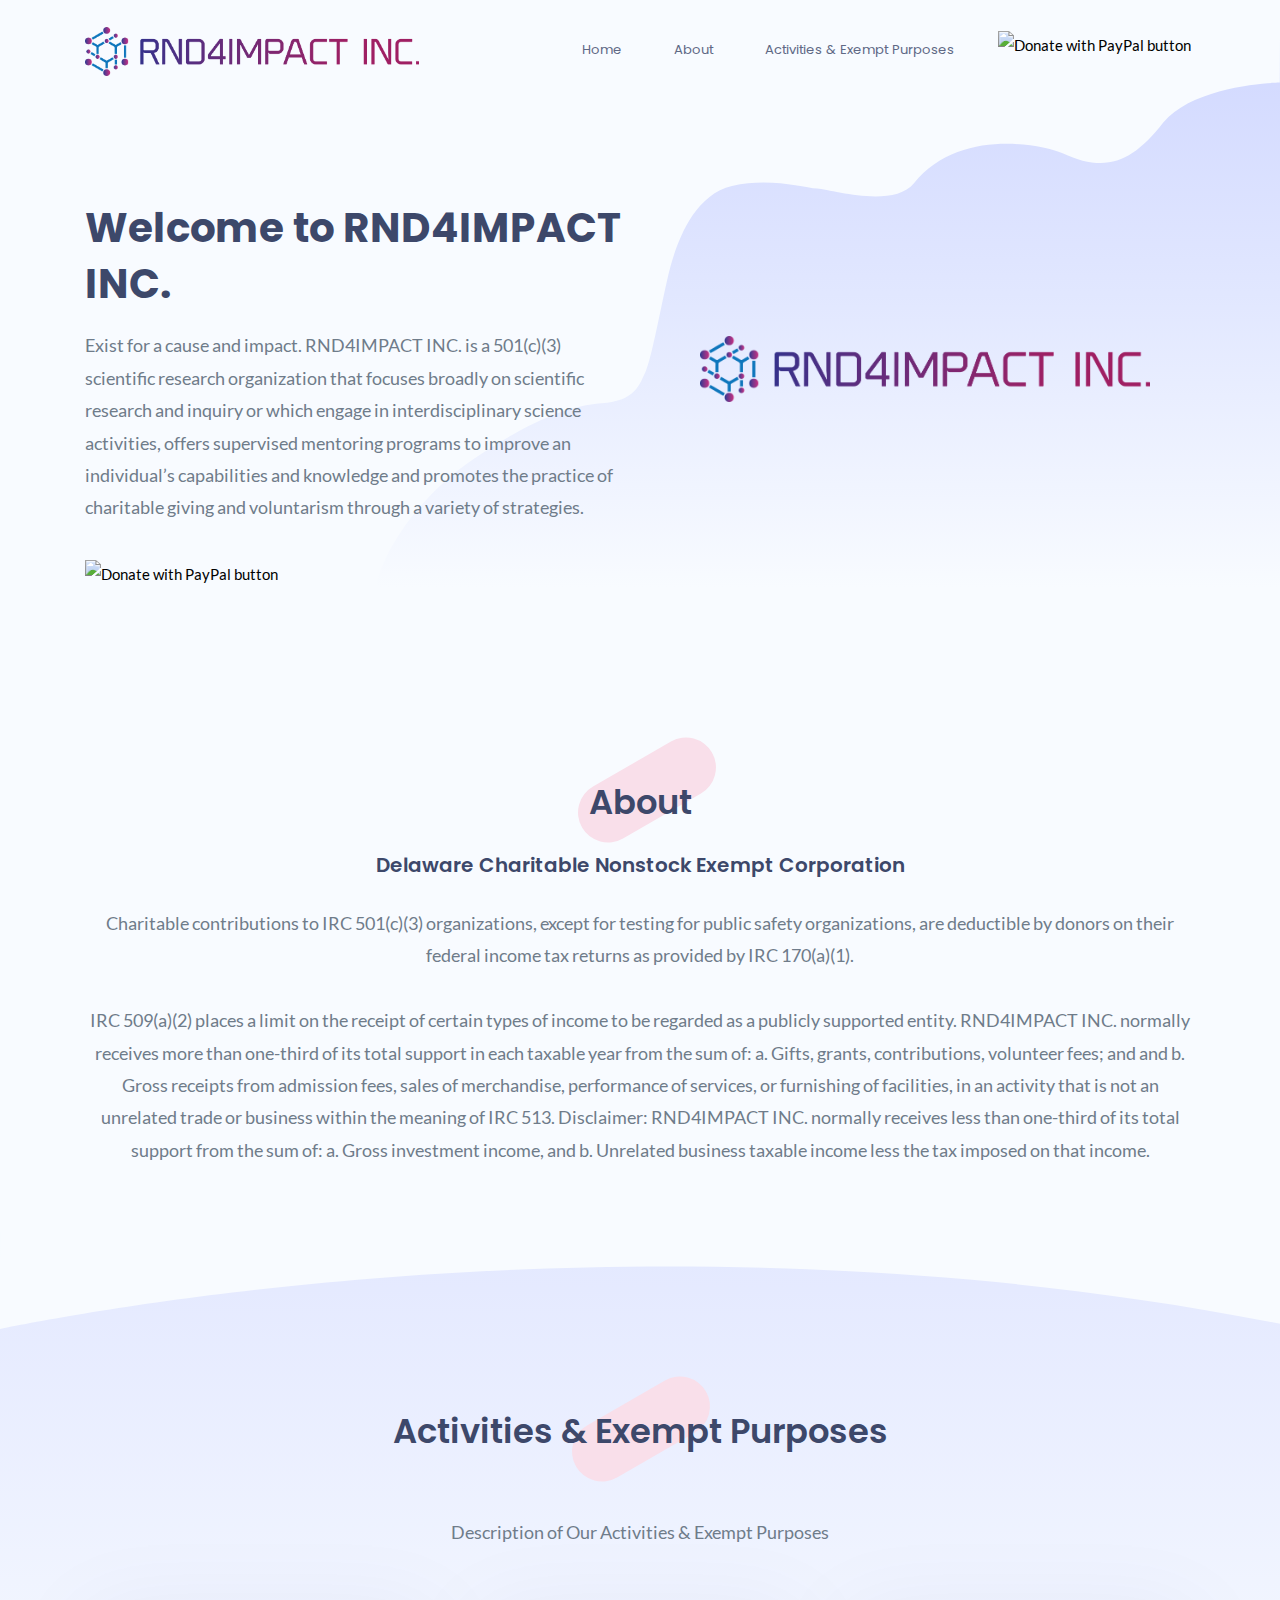
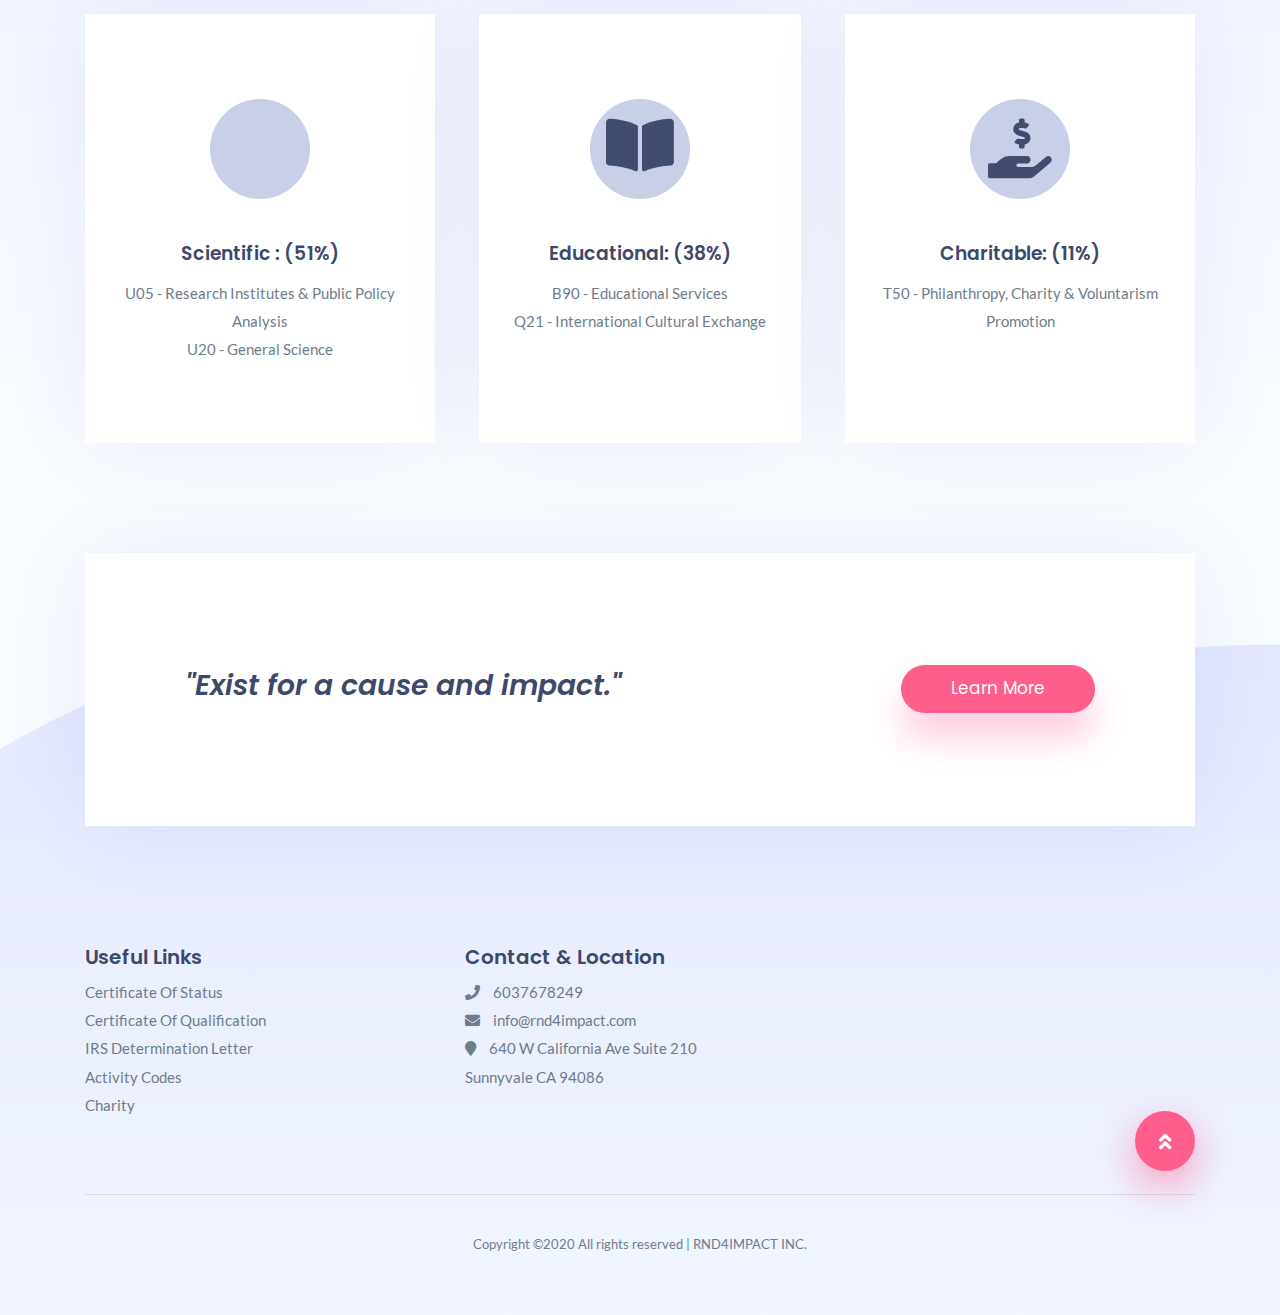
==== commit 2ecd5885: "Add files via upload" ====
--- a/index.html
+++ b/index.html
@@ -54,7 +54,7 @@
         <div class="col-lg-6 text-center text-lg-left order-last order-lg-first">
           <div class="header-text">
             <h1 class="sec-title-xl">Welcome to RND4IMPACT INC.</h1>
-            <p class="lead">Exist for a cause and impact. RND4IMPACT INC. is a 501(c)(3) scientific research organization that focuses broadly on scientific research and inquiry or which engage in interdisciplinary science activities, offers supervised mentoring programs to improve an individual’s capabilities and knowledge and promotes the practice of charitable giving and voluntarism through a variety of strategies.It is primarily organized for scientific, educational and charitable purposes.</p>
+            <p class="lead">Exist for a cause and impact. RND4IMPACT INC. is a 501(c)(3) scientific research organization that focuses broadly on scientific research and inquiry or which engage in interdisciplinary science activities, offers supervised mentoring programs to improve an individual’s capabilities and knowledge and promotes the practice of charitable giving and voluntarism through a variety of strategies.</p>
             <form action="https://www.paypal.com/cgi-bin/webscr" method="post" target="_top">
               <input type="hidden" name="cmd" value="_s-xclick" />
               <input type="hidden" name="hosted_button_id" value="R77Q7DHA9CYAE" />
@@ -195,6 +195,7 @@
               <li><a href="docs/certificate_of_qualification.pdf">Certificate Of Qualification </a></li>
               <li><a href="docs/irs_determination_letter.pdf">IRS Determination Letter</a></li>
               <li><a href="http://connectbrevard.org/PubApps/nteeSearch.php?gQry=allMajor&codeType=NTEE">Activity Codes</a></li>
+              <li><a href="img/n95.jpg">Charity</a></li>
               <!-- <li><a href="#">Contact</a></li> -->
             </ul>
           </div>
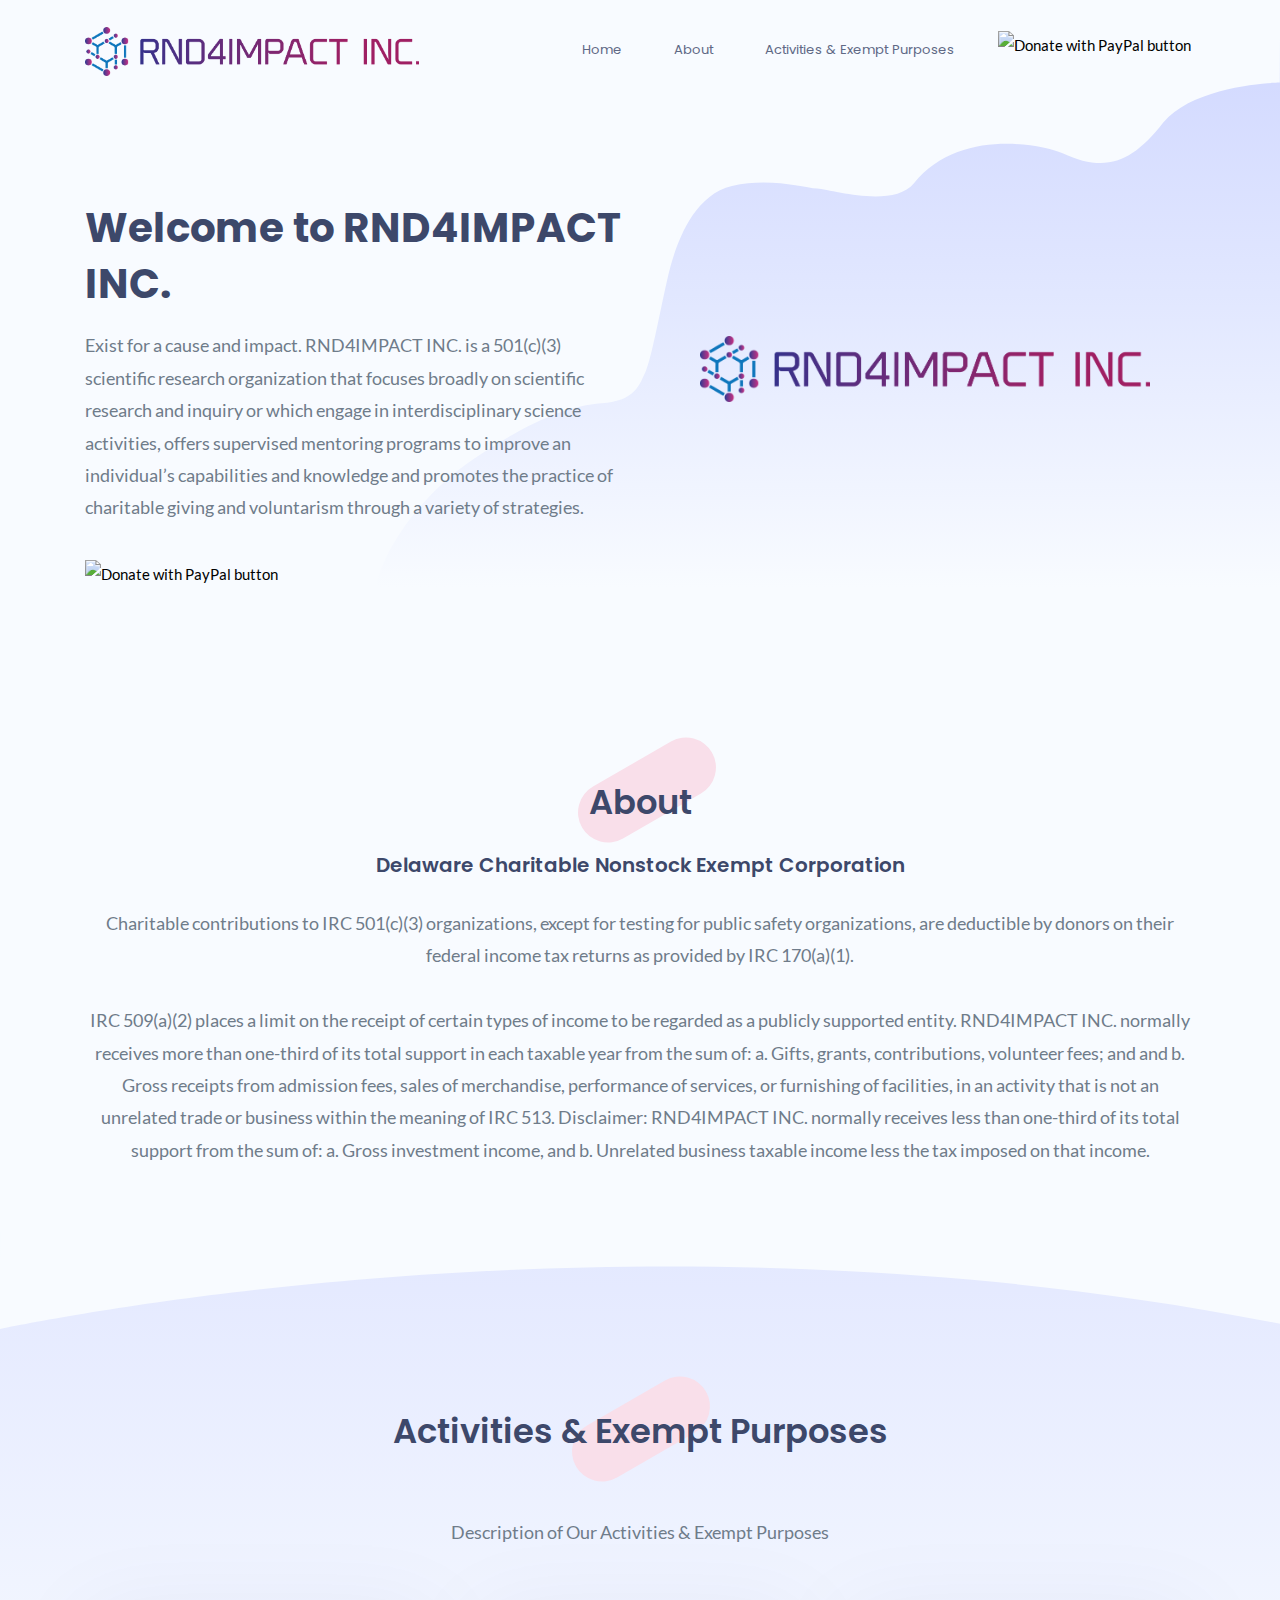
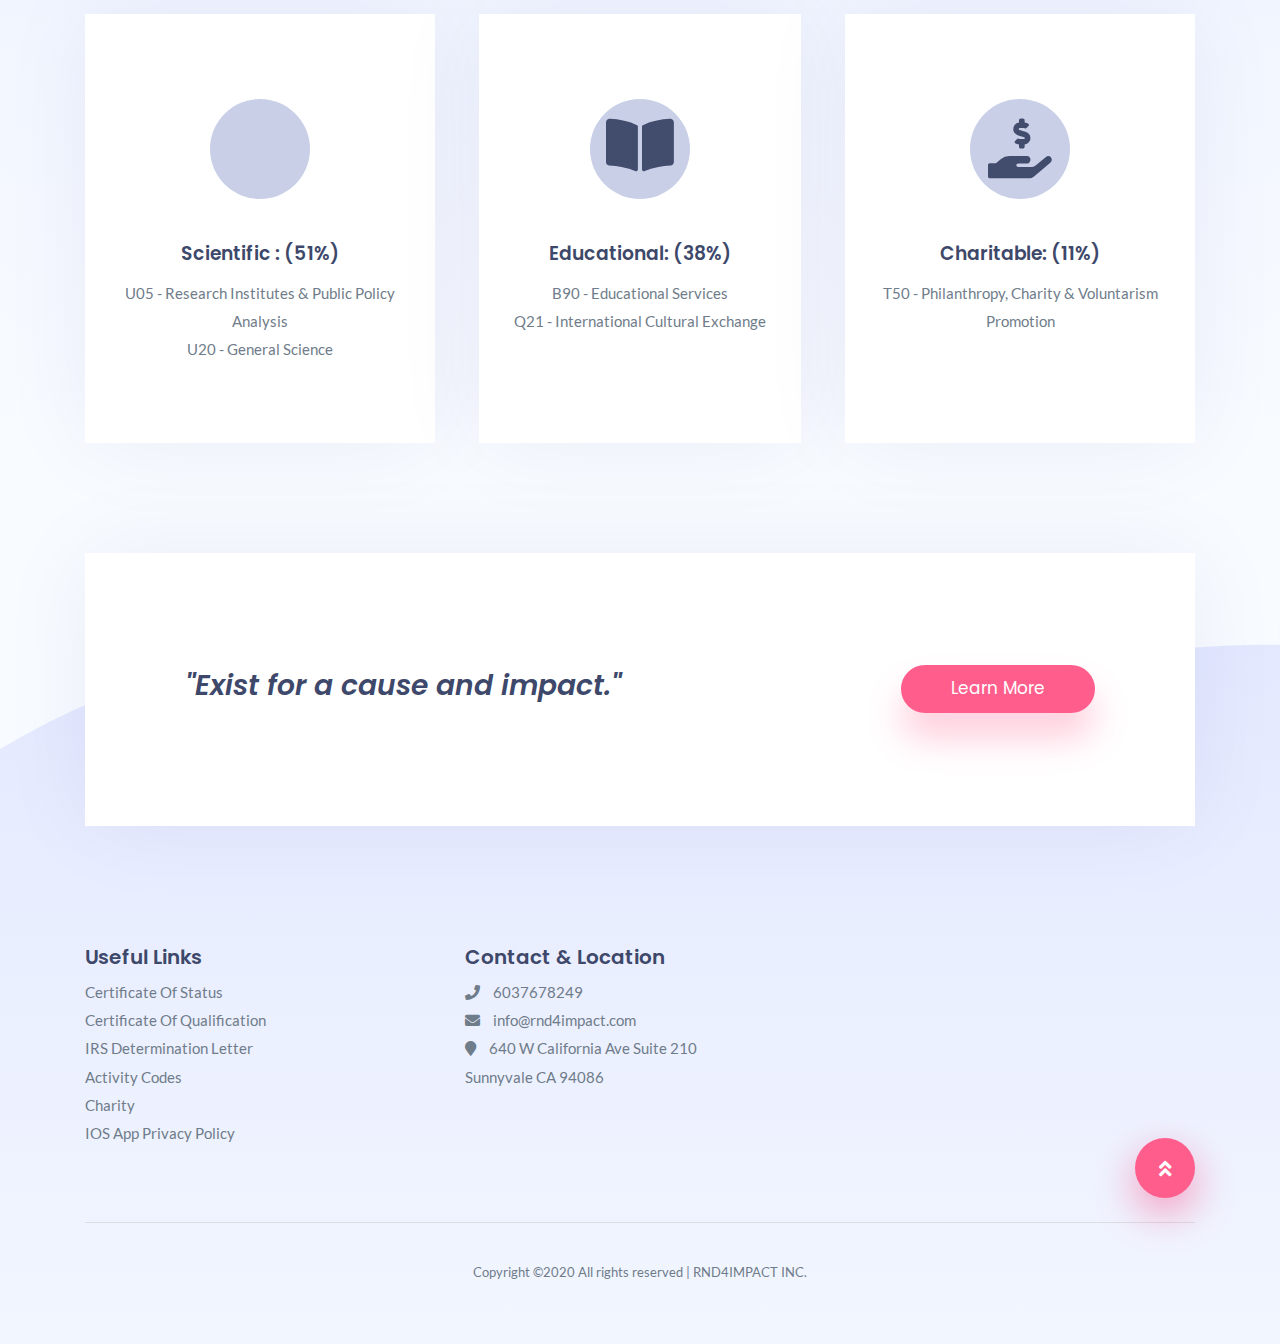
==== commit ae3e80f1: "Update index.html" ====
--- a/index.html
+++ b/index.html
@@ -196,6 +196,7 @@
               <li><a href="docs/irs_determination_letter.pdf">IRS Determination Letter</a></li>
               <li><a href="http://connectbrevard.org/PubApps/nteeSearch.php?gQry=allMajor&codeType=NTEE">Activity Codes</a></li>
               <li><a href="img/n95.jpg">Charity</a></li>
+              <li><a href="privacypolicy.html">IOS App Privacy Policy</a></li>
               <!-- <li><a href="#">Contact</a></li> -->
             </ul>
           </div>
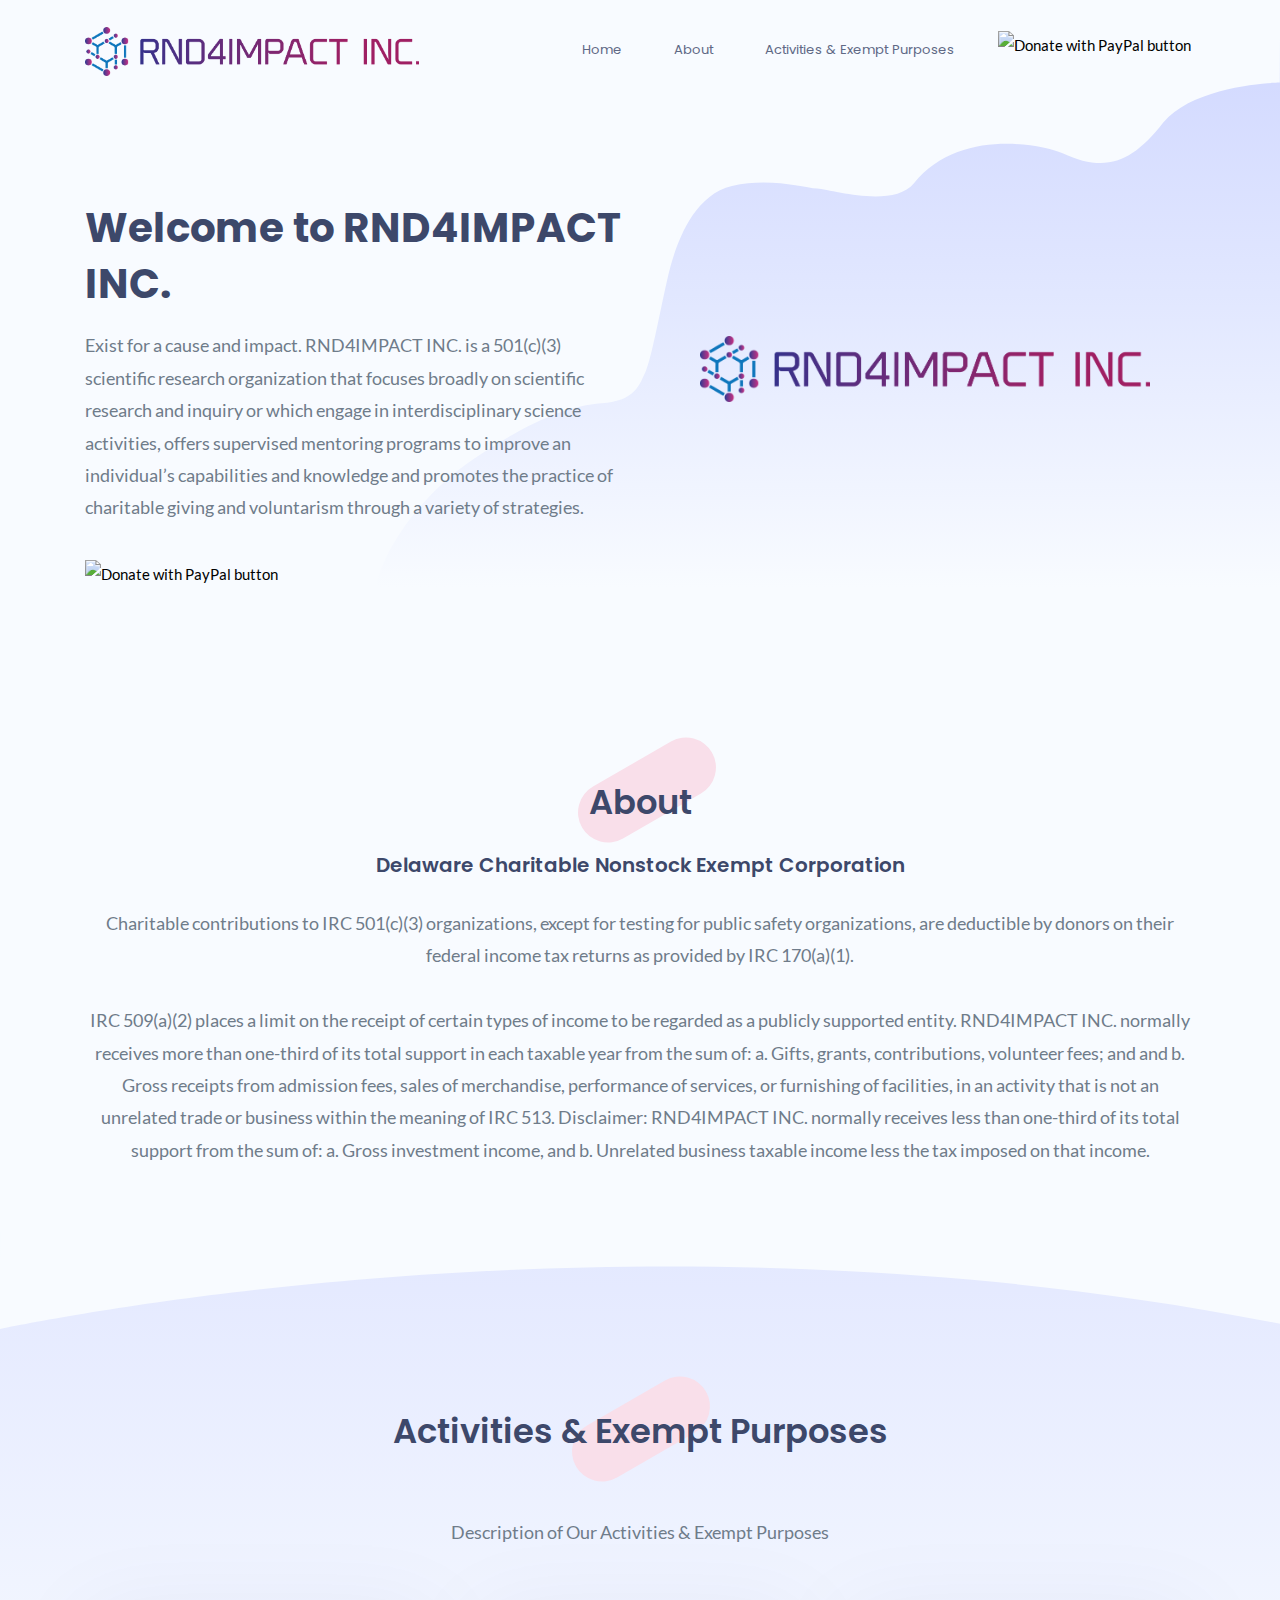
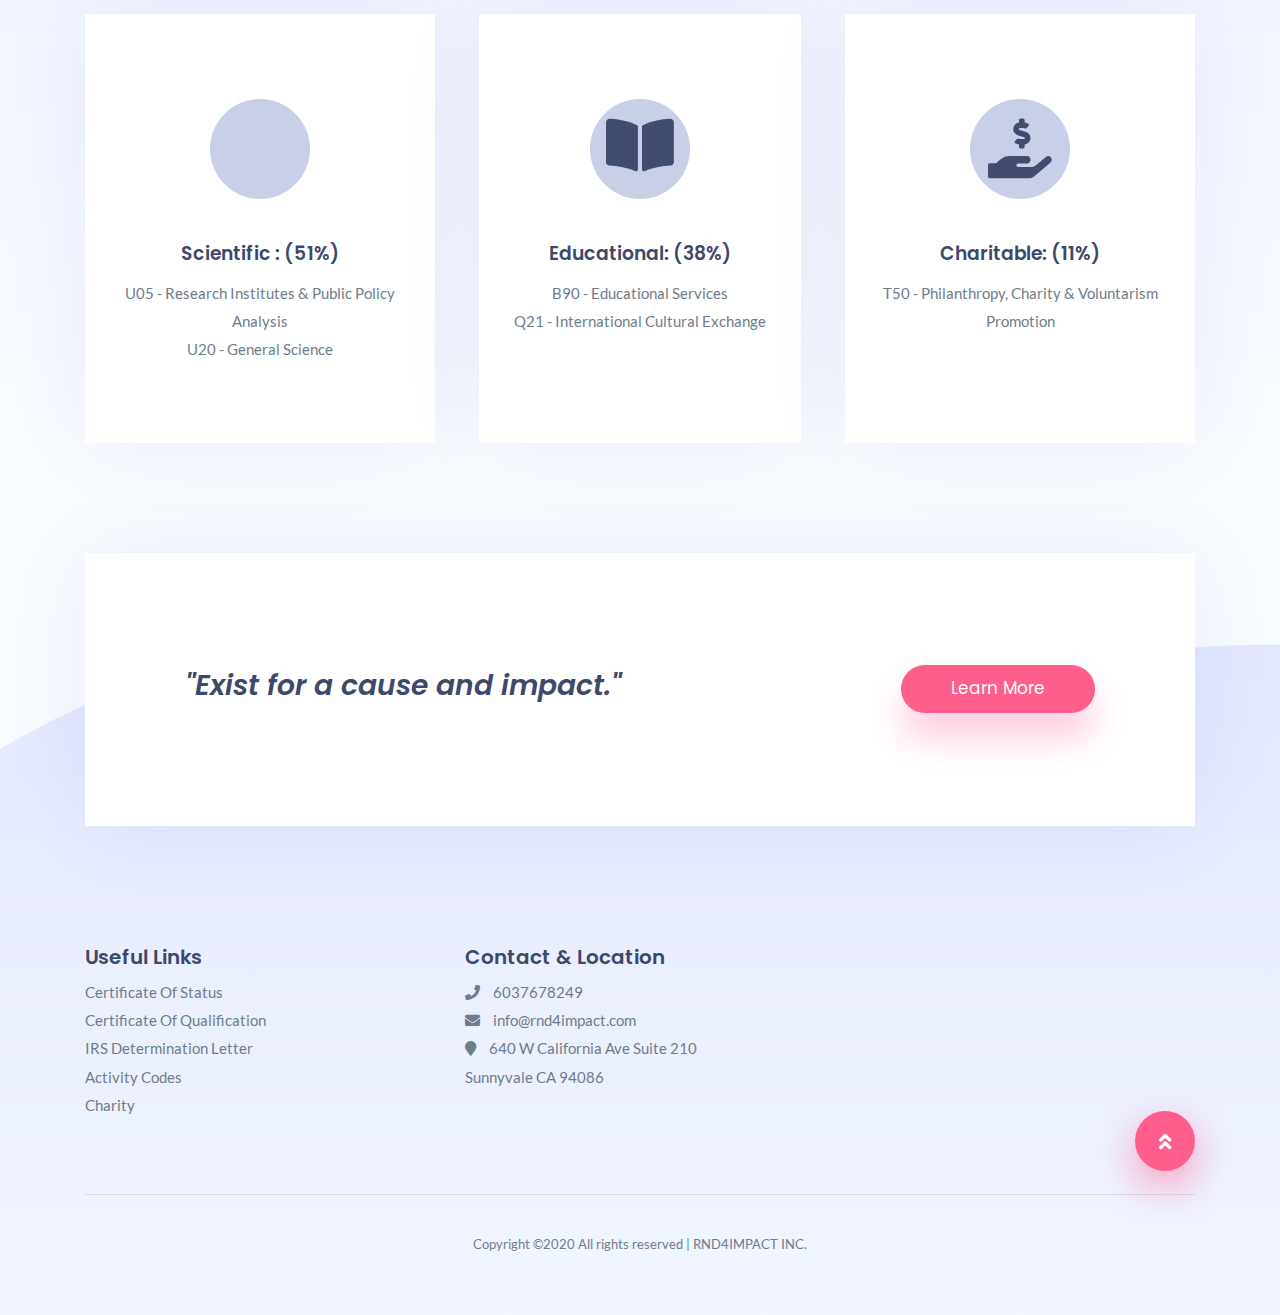
==== commit 63e05c18: "Update index.html" ====
--- a/index.html
+++ b/index.html
@@ -196,7 +196,6 @@
               <li><a href="docs/irs_determination_letter.pdf">IRS Determination Letter</a></li>
               <li><a href="http://connectbrevard.org/PubApps/nteeSearch.php?gQry=allMajor&codeType=NTEE">Activity Codes</a></li>
               <li><a href="img/n95.jpg">Charity</a></li>
-              <li><a href="privacypolicy.html">IOS App Privacy Policy</a></li>
               <!-- <li><a href="#">Contact</a></li> -->
             </ul>
           </div>
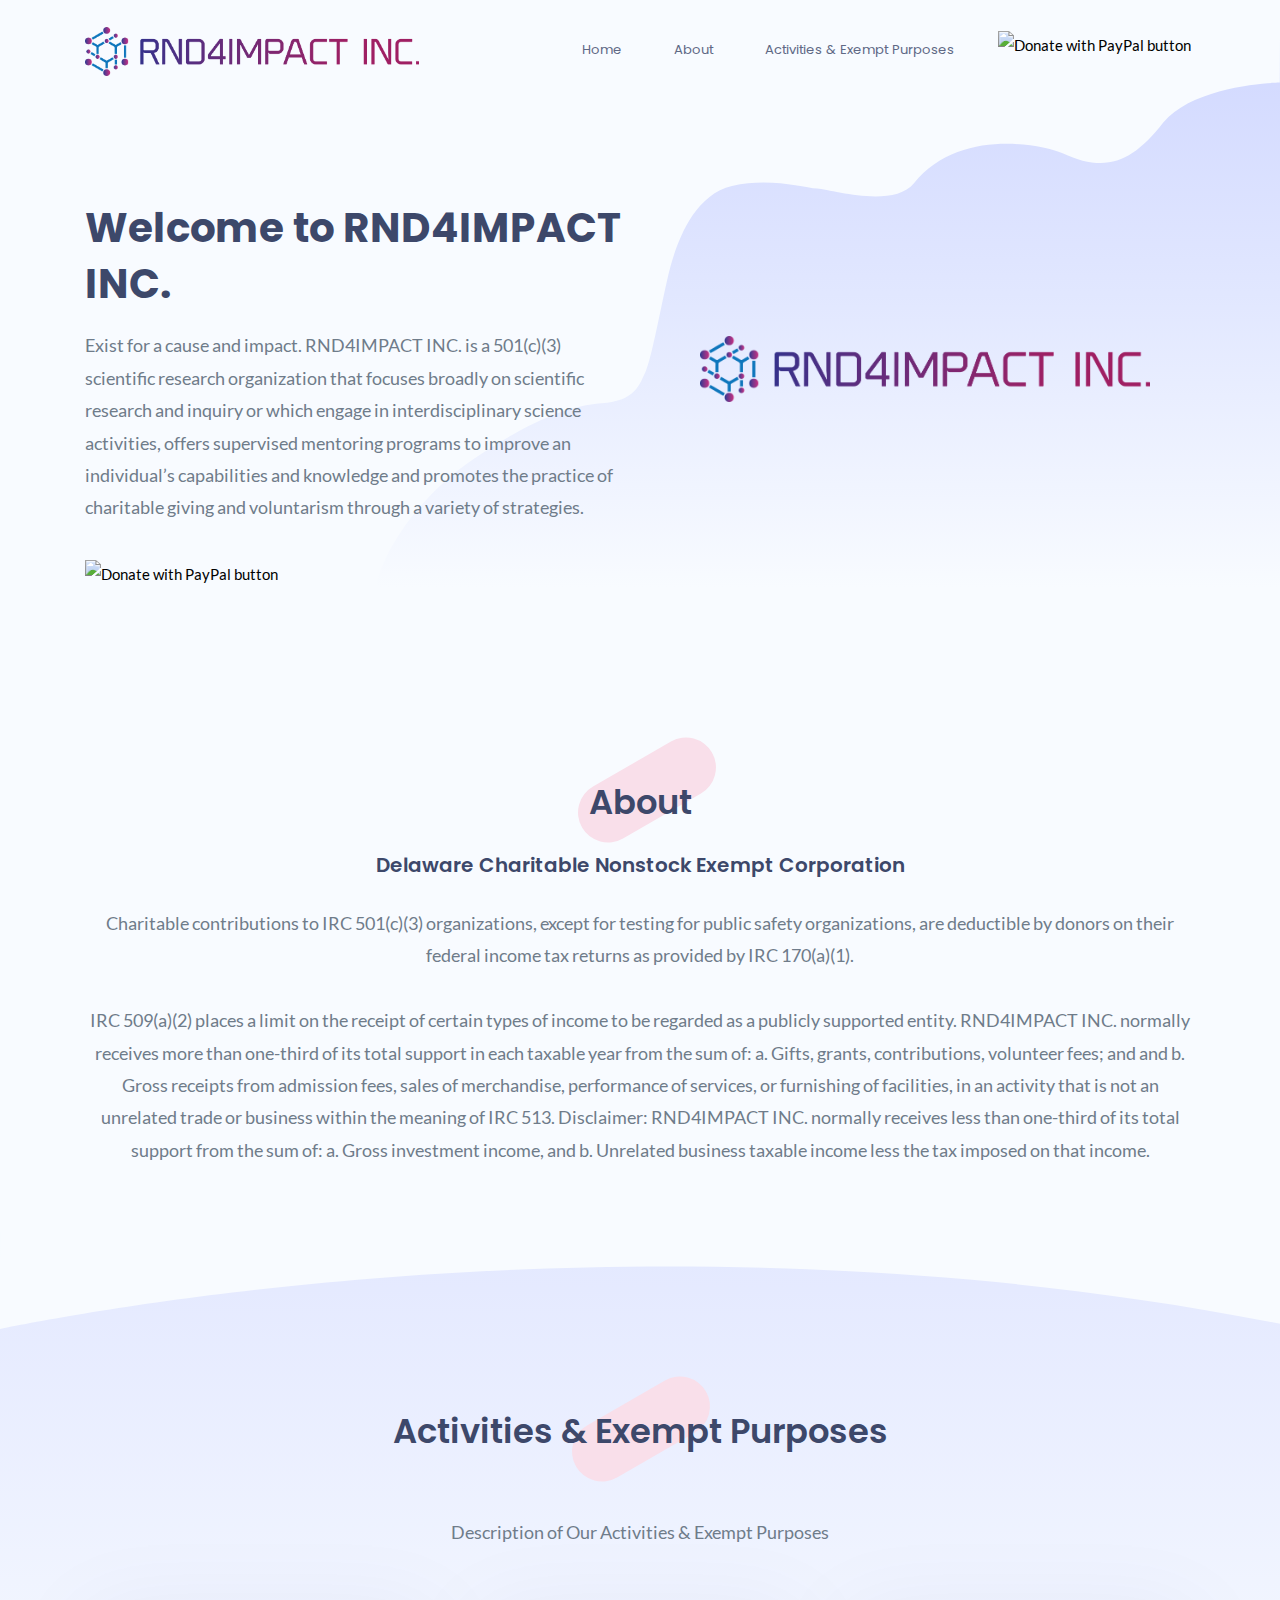
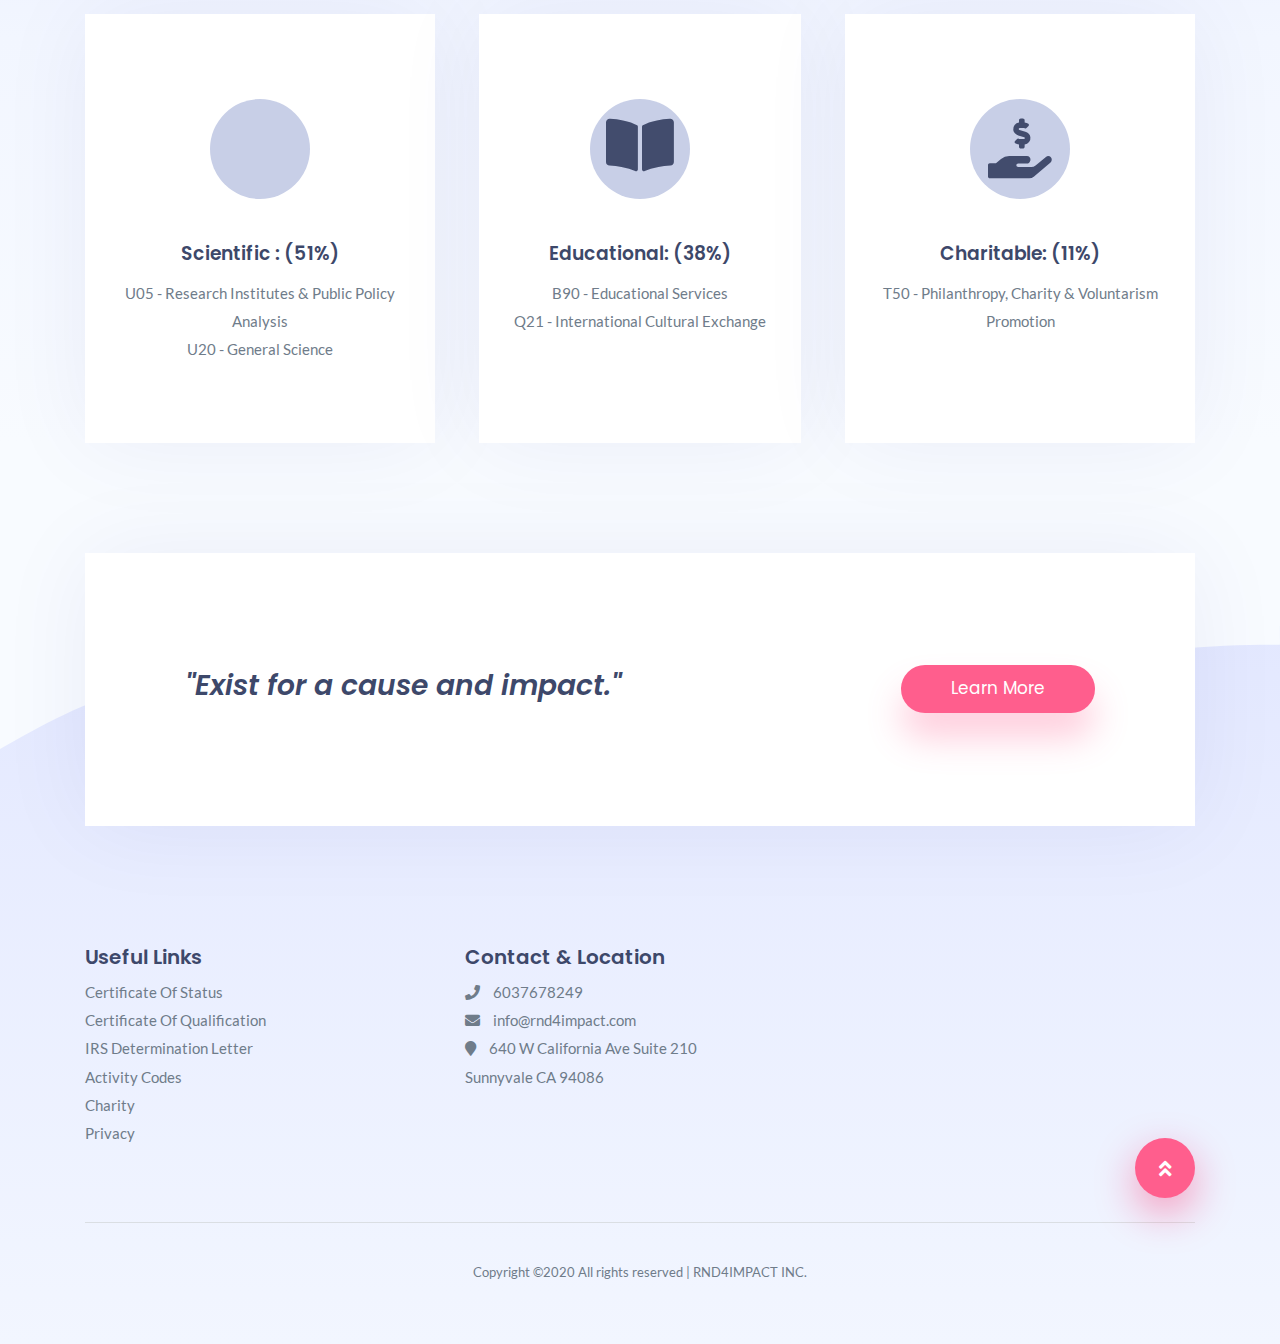
==== commit b1cd40b3: "Update index.html" ====
--- a/index.html
+++ b/index.html
@@ -196,6 +196,7 @@
               <li><a href="docs/irs_determination_letter.pdf">IRS Determination Letter</a></li>
               <li><a href="http://connectbrevard.org/PubApps/nteeSearch.php?gQry=allMajor&codeType=NTEE">Activity Codes</a></li>
               <li><a href="img/n95.jpg">Charity</a></li>
+              <li><a href="privacypolicy.html">Privacy</a></li>
               <!-- <li><a href="#">Contact</a></li> -->
             </ul>
           </div>
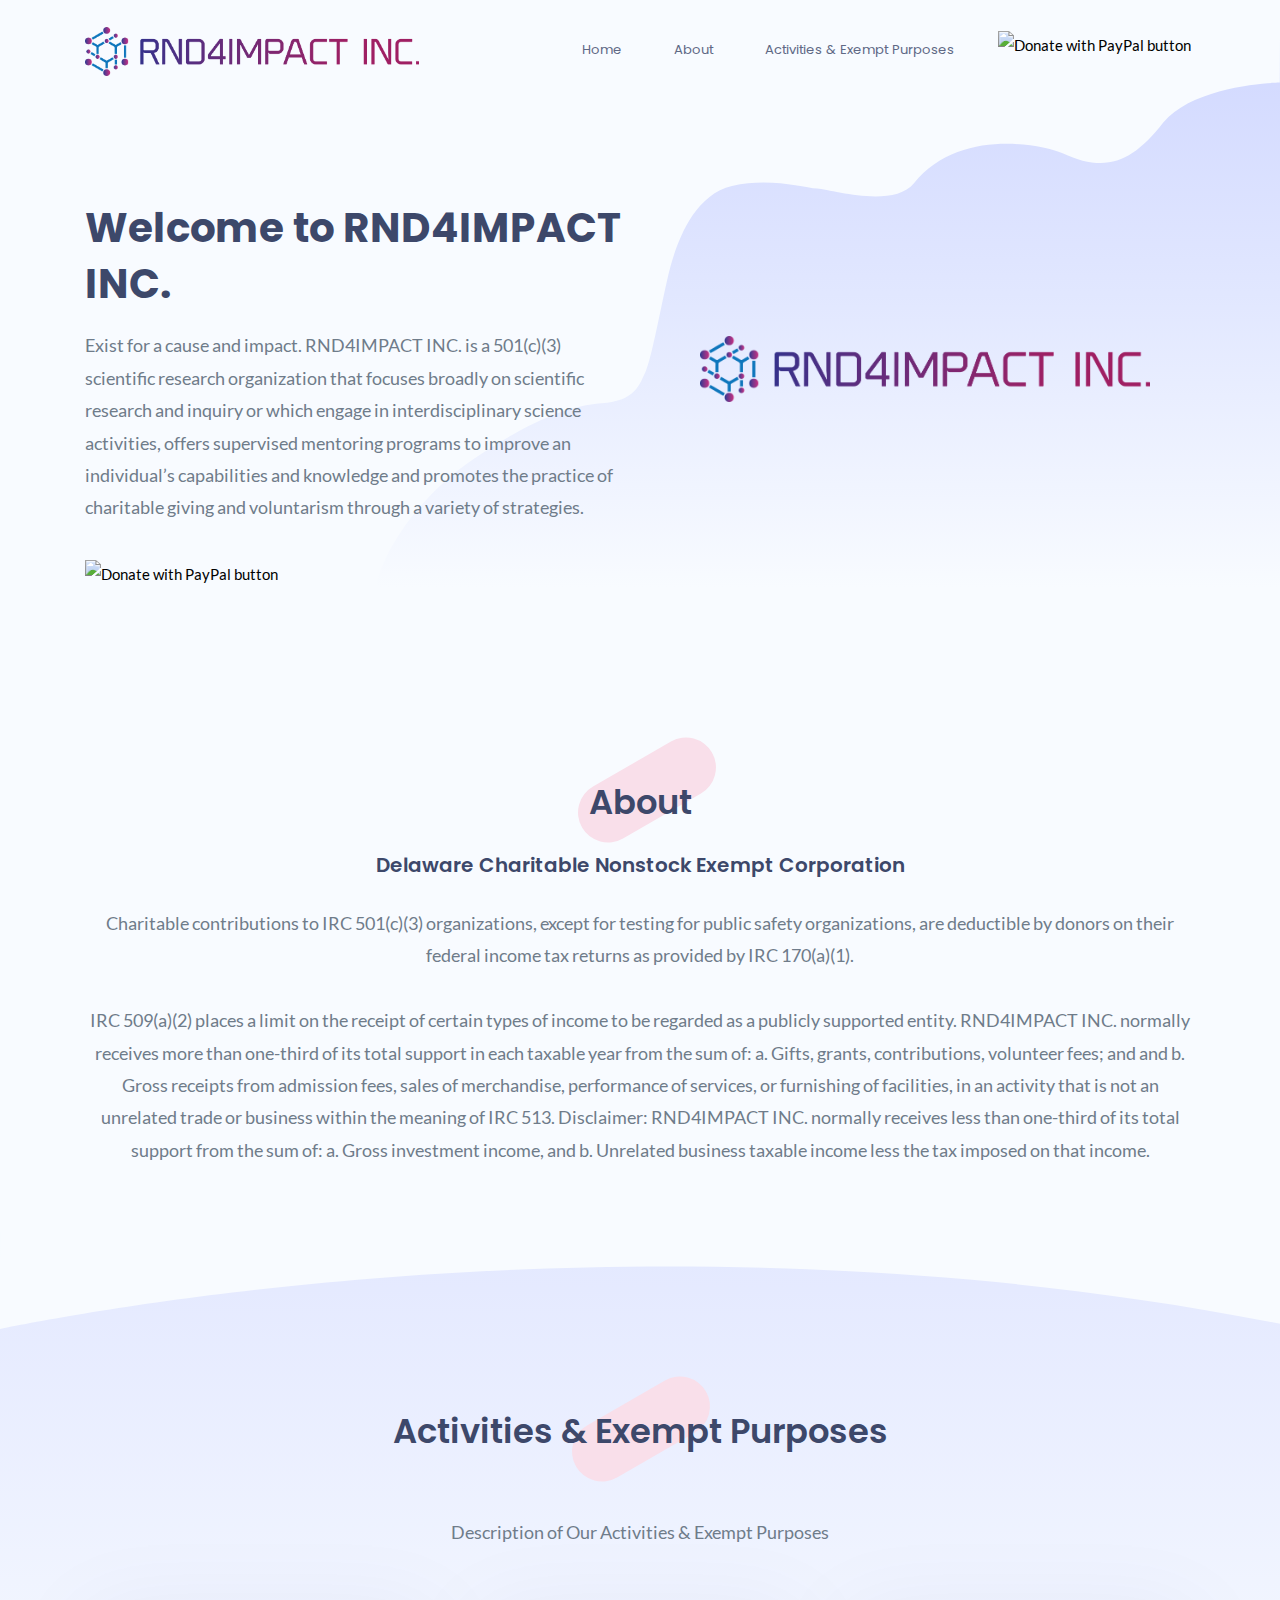
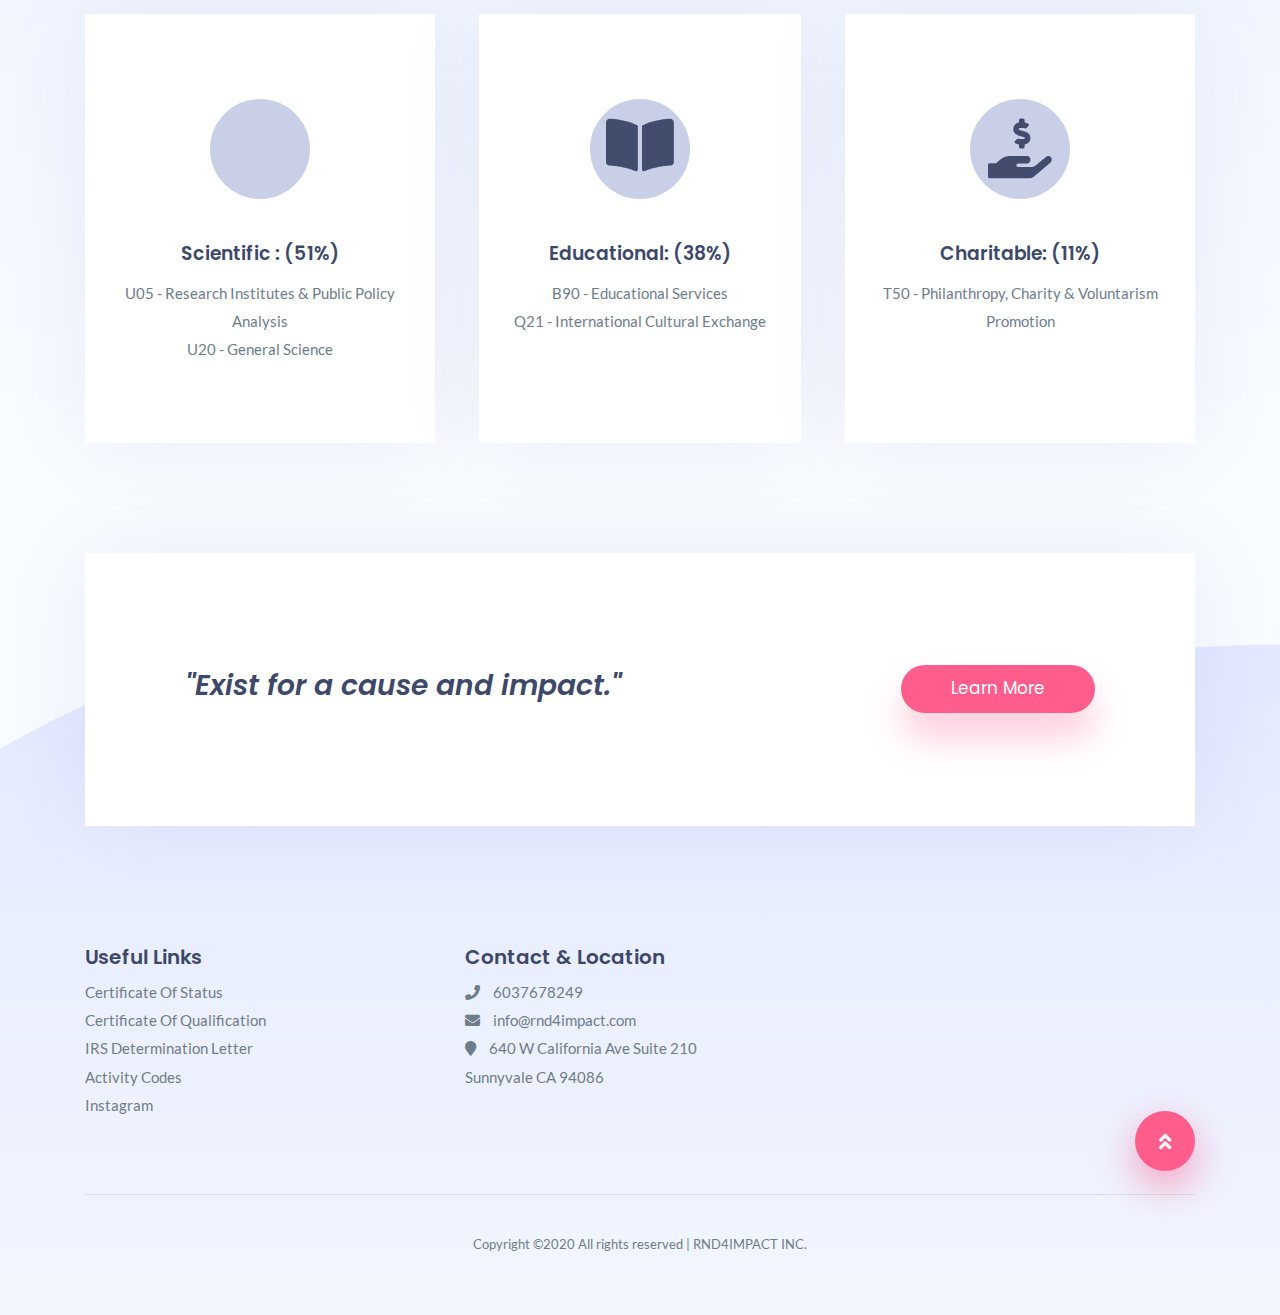
==== commit ddbc886c: "Made all links open in new tab" ====
--- a/index.html
+++ b/index.html
@@ -31,7 +31,7 @@
             <li class="nav-item"> <a class="nav-link" href="index.html#activities">Activities & Exempt Purposes</a> </li>
             <!--<li class="nav-item"> <a class="nav-link" href="index.html#contact">Contact</a> </li>-->
             <li class="nav-item">
-              <form action="https://www.paypal.com/cgi-bin/webscr" method="post" target="_top">
+              <form action="https://www.paypal.com/cgi-bin/webscr"  method="post" target="_blank">
                 <input type="hidden" name="cmd" value="_s-xclick" />
                 <input type="hidden" name="hosted_button_id" value="R77Q7DHA9CYAE" />
                 <input type="image" src="https://www.paypalobjects.com/en_US/i/btn/btn_donateCC_LG.gif" border="0" name="submit" title="PayPal - The safer, easier way to pay online!" alt="Donate with PayPal button" />
@@ -55,7 +55,7 @@
           <div class="header-text">
             <h1 class="sec-title-xl">Welcome to RND4IMPACT INC.</h1>
             <p class="lead">Exist for a cause and impact. RND4IMPACT INC. is a 501(c)(3) scientific research organization that focuses broadly on scientific research and inquiry or which engage in interdisciplinary science activities, offers supervised mentoring programs to improve an individual’s capabilities and knowledge and promotes the practice of charitable giving and voluntarism through a variety of strategies.</p>
-            <form action="https://www.paypal.com/cgi-bin/webscr" method="post" target="_top">
+            <form action="https://www.paypal.com/cgi-bin/webscr" method="post" target="_blank">
               <input type="hidden" name="cmd" value="_s-xclick" />
               <input type="hidden" name="hosted_button_id" value="R77Q7DHA9CYAE" />
               <input type="image" src="https://www.paypalobjects.com/en_US/i/btn/btn_donateCC_LG.gif" border="0" name="submit" title="PayPal - The safer, easier way to pay online!" alt="Donate with PayPal button" />
@@ -191,12 +191,12 @@
           <div class="footer-widget"><br>
             <h5>Useful Links</h5>
             <ul class="footer-list">
-              <li><a href="docs/certificate_of_status.pdf">Certificate Of Status</a></li>
-              <li><a href="docs/certificate_of_qualification.pdf">Certificate Of Qualification </a></li>
-              <li><a href="docs/irs_determination_letter.pdf">IRS Determination Letter</a></li>
-              <li><a href="http://connectbrevard.org/PubApps/nteeSearch.php?gQry=allMajor&codeType=NTEE">Activity Codes</a></li>
-              <li><a href="img/n95.jpg">Charity</a></li>
-              <li><a href="privacypolicy.html">Privacy</a></li>
+              <li><a href="docs/certificate_of_status.pdf" target="_blank">Certificate Of Status</a></li>
+              <li><a href="docs/certificate_of_qualification.pdf" target="_blank">Certificate Of Qualification </a></li>
+              <li><a href="docs/irs_determination_letter.pdf" target="_blank">IRS Determination Letter</a></li>
+              <li><a href="http://connectbrevard.org/PubApps/nteeSearch.php?gQry=allMajor&codeType=NTEE" target="_blank">Activity Codes</a></li>
+              <li><a href="https://www.instagram.com/rnd4impactinc/" target="_blank">Instagram</a></li>
+              
               <!-- <li><a href="#">Contact</a></li> -->
             </ul>
           </div>
